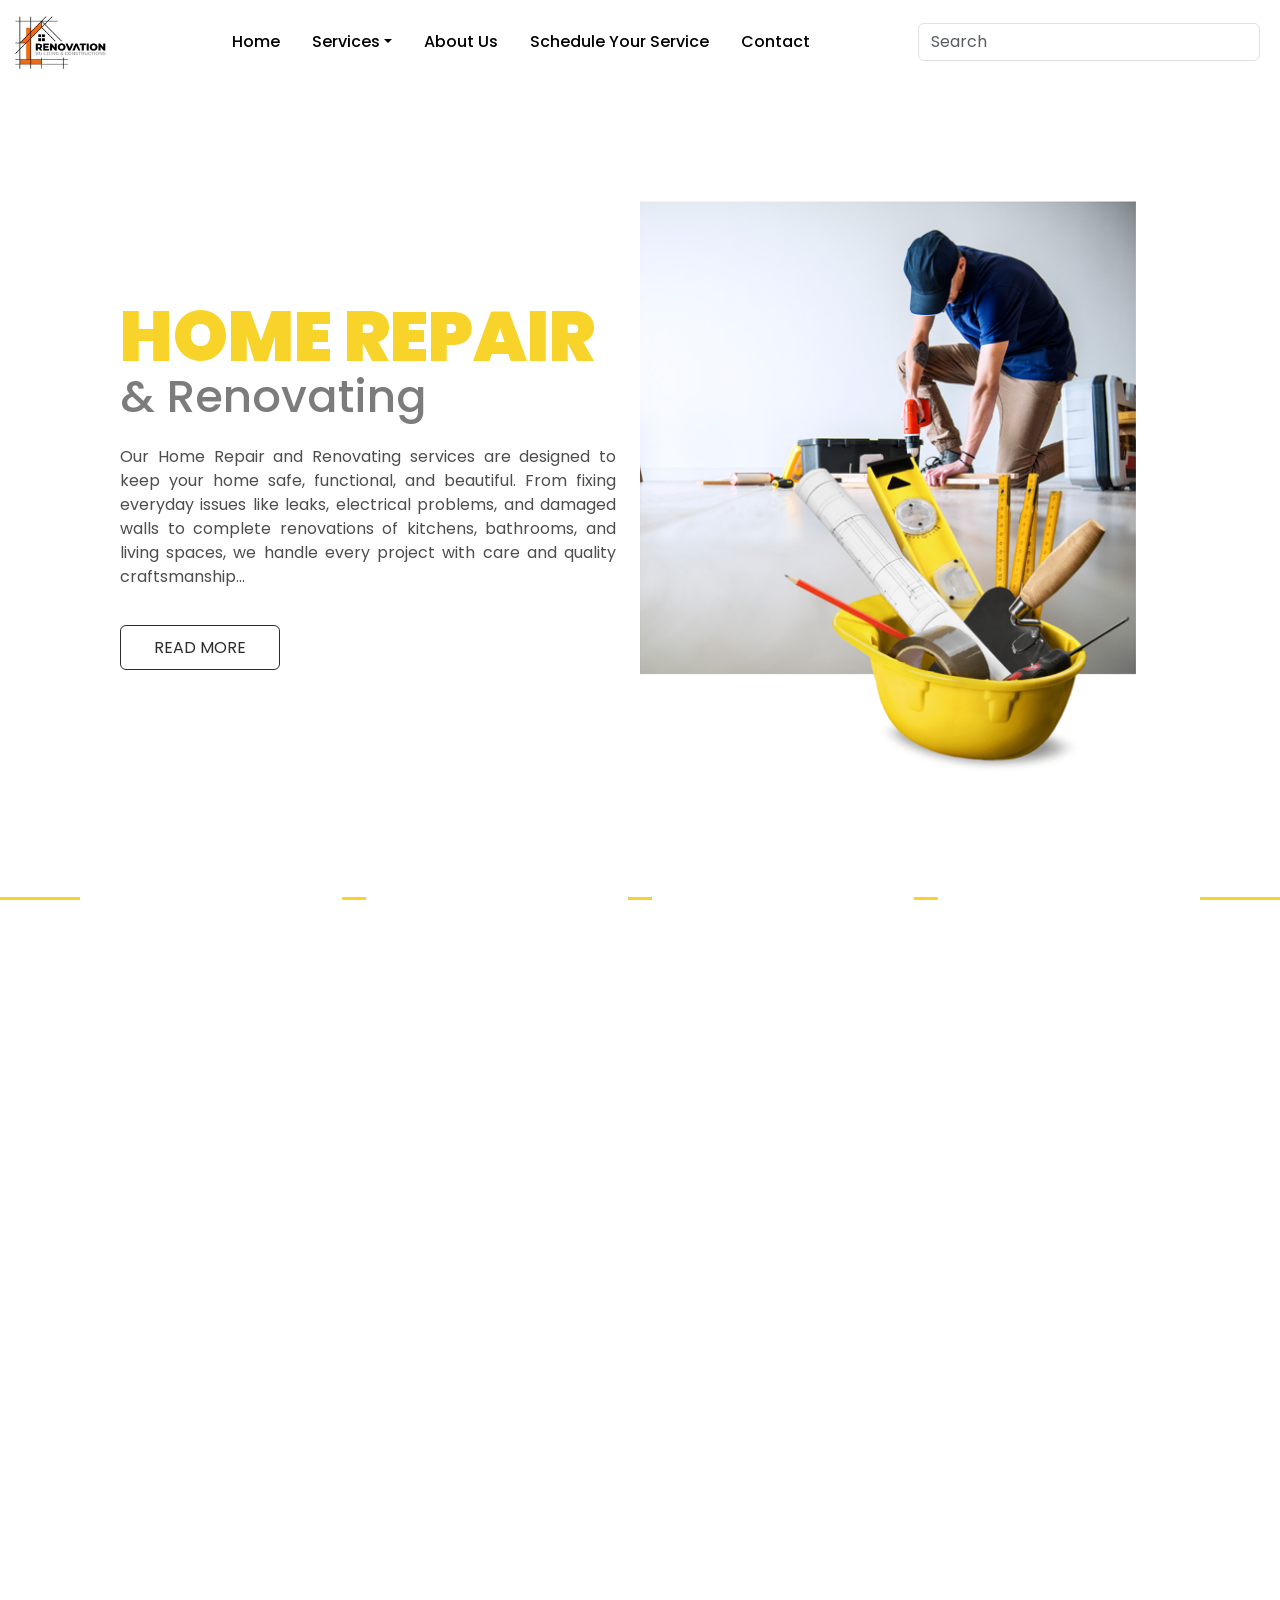
==== index.html @ 0c035ab0 "run" ====
<!DOCTYPE html>
<html lang="en">
<head>
  <meta charset="utf-8" />
  <meta name="viewport" content="width=device-width, initial-scale=1" />
  <title>Task_2 - Responsive</title>

  <!-- Bootstrap (unchanged) -->
  <link href="https://cdn.jsdelivr.net/npm/bootstrap@5.3.8/dist/css/bootstrap.min.css" rel="stylesheet">

  <!-- Fonts -->
  <link href="https://fonts.googleapis.com/css2?family=Poppins:wght@400;500;700&display=swap" rel="stylesheet">

  <!-- Responsive CSS (embedded for convenience) -->
  <style>
    :root{
      --yellow: #f8d42b;
      --dark: #2c2c2c;
      --muted: #6e6e6e;
      --bg-dark: #202020;
      --card-max: 335px;
      --container-pad-lg: 120px;
    }

    /* ---------------- Base Styles (applies to all sizes) ---------------- */
    html,body{height:100%;margin:0;font-family:'Poppins',sans-serif;overflow-x:hidden}
    a{color:inherit;text-decoration:none}
    .logo { height:58px; width:auto; display:block; }
    .nav-txt{ font-weight:500; color:#000 }
    .nav-txt:hover{ color:var(--yellow) }
    .cat_icon{height: 80px; width: 80px;}

    /* Make images fluid by default */
    img, .home_img, .service_img, .about2_img, .cat_icon { max-width:100%; height:auto; display:block; }

    /* Hero */
    .home_container{ background:#fff; padding:120px var(--container-pad-lg) 100px; display:flex; align-items:center; }
    .home_text{ color:var(--yellow); font-weight:900; font-size:70px; line-height:60px; margin:0 }
    .home_span_text{ display:block; font-weight:500; font-size:45px; color:#7c7c7c }
    .home_desc{ color:#4d4d4d; margin-top:18px; text-align:justify; }
    .home_readmore{ margin-top:20px; height:45px; width:160px; background:#fff; color:var(--dark); border:1px solid var(--dark); }

    /* Category cards */
    .cat_container{ background:var(--yellow); padding:0 80px 100px 80px; display:flex; justify-content:center; align-items:center; flex-wrap:wrap; gap:20px }
    .cat_card{ background:#fff; width:var(--card-max); padding:16px; border-radius:0px; box-sizing:border-box; text-align:left; }
    .cat_head{ color:#eac60b; text-align:center; font-weight:bold }
    .cat_txt{ text-align:justify }

    /* About area */
    .about_container{ background:aliceblue; padding:100px }
    .about_head{ font-weight:bold; text-align:center; margin-bottom:20px }
    .about_txt{ text-align:justify; color:#2c2c2c }

    /* Help / hero large side card */
    .help_container { background-image:url('bg_help.png'); background-size:cover; background-position:right; padding:60px 100px; min-height:420px; display:flex; align-items:center; }
    .help_card{ background:var(--yellow); width:350px; height: 450px; padding:40px; color:#000; border-radius:8px; }
    .help_txt_1{font-size: 30px; font-weight: bold;}
    .help_txt_2{font-size: 52px; font-weight: 600;}

    /* Services cards */
    .service_container{ padding:60px 100px; background-image:url('services_bg.png'); background-size:cover; background-position:center; }
    .service_card{ background:#fff; width:var(--card-max); padding:20px; border-radius:8px; box-sizing:border-box; margin-bottom:20px; }

    /* Home repair cards (grid handled by bootstrap) */
    .home_service_container{background-color: #202020;}
    .home_repair_card{ background:transparent; color:aliceblue; padding:20px; width:100%; box-sizing:border-box; }
    .home_repair_service_head{ color:rgb(255, 255, 255); padding-top:100px; text-align:center; font-size:45px; }
    .home_repair_service_subhead{color: aliceblue;}
    .home_repair_card_head{color: #f8d42b;}
    .service_btn, .about_2_btn, .contact_form_btn { display:inline-block; padding:10px 18px; border-radius:4px;margin-bottom: 60px; }

    /* About 2 composition */
    .aboutus_2_container{ background:linear-gradient(to right, #cfcfcf 50%, #ffffff 50%); padding:60px 40px; }
    .about2_bg_card{ background:var(--yellow); width:580px; height:360px; position:relative; margin:240px 0 120px 120px; border-radius:8px; overflow:visible; }
    .about2_img{ position:absolute; transform:translate(100px,-100px); width:550px; height:auto; border-radius:1px; }
    .aboutus_2_txt_container{padding-left: 50px;}

    /* Contact */
    .contact_container{ background:#000; padding:50px 100px 100px 400px; color:#fff; position:relative; }
    .contact_form_card{ background:#fff; width:800px; padding:120px 30px 30px 250px; position:relative; box-sizing:border-box; }
    .contact_card{ background:var(--yellow); width:380px; padding:40px 30px; position:absolute; transform:translate(-180px,-450px); box-shadow:0 0 50px rgba(0,0,0,.4); }

    /* Footer social icons hover */
    .img_box{ width:25px; height:25px; position:relative; display:inline-block; margin:0 6px; }
    .img_box img{ position:absolute; left:0; top:0; transition:opacity .25s ease; width:100%; height:100% }
    .img_box img.hover_img{ opacity:0 }
    .img_box:hover img.hover_img{ opacity:1 }
    .img_box:hover img.main_img{ opacity:0 }

    /* Utilities */
    .d-ms-center{ display:flex; justify-content:center; align-items:center }
    p, .about_txt, .service_card_txt, .home_repair_card_txt, .home_desc { word-break:break-word; hyphens:auto }

    /* ---------------- Breakpoints ---------------- */
    /* Extra Small: phones (max-width:575.98px) */
    @media (max-width:575.98px){
      /* general padding shrink */
      .home_container{ padding:40px 18px }
      .cat_container{ padding:20px 12px }
      .service_container{ padding:30px 12px }
      .about_container{ padding:30px 14px }
      .contact_container{ padding:30px 14px }

      /* navbar */
      .logo{ height:44px }
      .navbar .container-fluid{ padding-left:12px; padding-right:12px }

      /* hero typography */
      .home_text{ font-size:34px; line-height:38px }
      .home_span_text{ font-size:18px }

      /* cards full width */
      .cat_card, .service_card, .home_repair_card, .contact_card, .contact_form_card { width:100%; max-width:100%; margin:12px 0; }
      .about2_bg_card{ margin:24px auto; position:static; width:90% }
      .about2_img{ position:static; transform:none; display:block; margin:0 auto }

      /* help card stack */
      .help_card{ width:100%; padding:24px; height:auto }

      /* contact stack */
      .contact_form_card, .contact_card{ position:static; transform:none; padding:20px; margin:12px auto; width:100% }

      /* smaller footer icons */
      .img_box{ width:34px; height:34px }
      .home_repair_service_head{ padding-top:60px; font-size:28px }
      .aboutus_2_container{ padding:24px 12px }
    }

    /* Small: >=576px and <768px */
    @media (min-width:576px) and (max-width:767.98px){
      .home_container{ padding:50px 24px }
      .logo{ height:48px }
      .home_text{ font-size:40px; line-height:44px }
      .home_span_text{ font-size:20px }

      .cat_card, .service_card { max-width:320px; margin:12px auto }
      .about2_bg_card{ width:80%; margin:40px auto; position:relative }
      .about2_img{ position:relative; transform:translateX(10px) translateY(-20px); max-width:100% }

      .contact_form_card{ max-width:700px; padding:36px; margin:18px auto; }
      .contact_card{ position:static; transform:none; margin:20px auto }
      .home_repair_service_head{ padding-top:80px; font-size:34px; }
    }

    /* Medium: >=768px and <992px */
    @media (min-width:768px) and (max-width:991.98px){
      .home_container{ padding:70px 60px }
      .logo{ height:54px }
      .home_text{ font-size:56px; line-height:60px }
      .home_span_text{ font-size:32px }

      .cat_card, .service_card{ width:var(--card-max); max-width:100%; margin:12px }
      .about2_bg_card{ width:440px; margin:80px 20px; position:relative }
      .about2_img{ position:absolute; transform:translate(80px,-80px); max-width:420px }

      .contact_form_card{ max-width:760px; padding:60px 30px 30px 180px; position:relative }
      .contact_card{ position:static; transform:none; margin-top:30px }

      .home_service_cardd{ display:flex; flex-wrap:wrap; gap:20px; justify-content:center }
    }

    /* Large: >=992px and <1200px */
    @media (min-width:992px) and (max-width:1199.98px){
      .home_container{ padding:90px 100px }
      .logo{ height:58px }
      .home_text{ font-size:66px; line-height:68px }
      .home_span_text{ font-size:40px }

      .cat_container{ padding:0 60px 80px 60px }
      .cat_card, .service_card{ width:var(--card-max); margin:0 12px 30px 0 }

      .about2_bg_card{ width:580px; margin:160px 0 120px 80px; }
      .about2_img{ position:absolute; transform:translate(100px,-100px); }

      .contact_form_card{ width:800px; padding:120px 30px 0 250px }
      .contact_card{ position:absolute; transform:translate(-180px,-450px) }

      .home_service_cardd{ margin:30px 60px 0 60px; gap:24px }
    }

    /* Extra Large: >=1200px */
    @media (min-width:1200px){
      .home_container{ padding:120px 120px }
      .home_text{ font-size:70px; line-height:60px }
      .home_span_text{ font-size:45px }

      .cat_card, .service_card { width:var(--card-max) }
      .about2_bg_card{ width:580px; margin:240px 0 120px 120px }
      .about2_img{ position:absolute; transform:translate(100px,-100px) }

      .contact_form_card{ width:800px; padding:120px 30px 0 250px }
      .contact_card{ position:absolute; transform:translate(-180px,-450px) }
    }

    /* Dropdown menu scroll for small screens */
    .dropdown-menu{ max-height:60vh; overflow-y:auto }
    a.nav-link{ white-space:nowrap }

  </style>
</head>
<body>

  <!-- NAV -->
  <nav class="navbar navbar-expand-lg bg-white fixed-top">
    <div class="container-fluid">
      <a class="navbar-brand" href="#"><img src="logo.png" class="logo" alt="logo"></a>
      <button class="navbar-toggler" type="button" data-bs-toggle="collapse"
        data-bs-target="#navbarSupportedContent" aria-controls="navbarSupportedContent"
        aria-expanded="false" aria-label="Toggle navigation">
        <span class="navbar-toggler-icon"></span>
      </button>

      <div class="collapse navbar-collapse" id="navbarSupportedContent">
        <ul class="navbar-nav me-auto mx-auto mb-2 mb-lg-0 gap-3">
          <li class="nav-item"><a class="nav-link nav-txt" href="#home_section">Home</a></li>

          <li class="nav-item dropdown">
            <a class="nav-link dropdown-toggle nav-txt" href="#services_section" role="button" data-bs-toggle="dropdown" aria-expanded="false">Services</a>
            <ul class="dropdown-menu nav-txt">
              <li><a class="dropdown-item nav-txt" href="#">Home Cleaning</a></li>
              <li><a class="dropdown-item nav-txt" href="#">Interior Painting</a></li>
              <li><a class="dropdown-item nav-txt" href="#">Light Fixtures</a></li>
              <li><a class="dropdown-item nav-txt" href="#">Smart Home</a></li>
              <li><a class="dropdown-item nav-txt" href="#">Plumbing</a></li>
              <li><a class="dropdown-item nav-txt" href="#">Flooring</a></li>
              <li><a class="dropdown-item nav-txt" href="#">Renovation</a></li>
              <li><a class="dropdown-item nav-txt" href="#">Painting</a></li>
            </ul>
          </li>

          <li class="nav-item"><a class="nav-link nav-txt" href="#aboutus_section">About Us</a></li>
          <li class="nav-item"><a class="nav-link nav-txt" href="#aboutus_2_Section">Schedule Your Service</a></li>
          <li class="nav-item"><a class="nav-link nav-txt" href="#footer">Contact</a></li>
        </ul>

        <form class="d-flex" role="search">
          <input class="form-control me-2" type="search" placeholder="Search" aria-label="Search"/>
        </form>
      </div>
    </div>
  </nav>

  <!-- HERO -->
  <section id="home_section" style="margin-top:80px">
    <div class="container-fluid home_container">
      <div class="row w-100 align-items-center">
        <div class="col-12 col-md-6">
          <div class="home_txt_container">
            <p class="home_text">HOME REPAIR<br><span class="home_span_text">& Renovating</span></p>
            <p class="home_desc">Our Home Repair and Renovating services are designed to keep your home safe, functional, and beautiful. From fixing everyday issues like leaks, electrical problems, and damaged walls to complete renovations of kitchens, bathrooms, and living spaces, we handle every project with care and quality craftsmanship...</p>
            <button class="home_readmore btn">READ MORE</button>
          </div>
        </div>
        <div class="col-12 col-md-6 text-center text-lg-end">
          <img src="home_img.png" class="img-fluid home_img" alt="Home repair">
        </div>
      </div>
    </div>
  </section>

  <!-- CATEGORIES -->
  <section class="cat_section">
    <div class="container-fluid cat_container">
      <div class="row g-4 justify-content-center">
        <div class="col-12 col-sm-6 col-lg-3 d-flex justify-content-center">
          <div class="cat_card text-center">
            <img src="cat_icon_1.png" class="cat_icon mx-auto" alt="">
            <h5 class="cat_head mt-3">HOME CLEANING</h5>
            <p class="cat_txt">Our Home Cleaning service ensures your living space stays spotless, fresh, and hygienic.</p>
          </div>
        </div>

        <div class="col-12 col-sm-6 col-lg-3 d-flex justify-content-center">
          <div class="cat_card text-center">
            <img src="cat_icon_2.png" class="cat_icon mx-auto" alt="">
            <h5 class="cat_head mt-3">INTERIOR PAINTING</h5>
            <p class="cat_txt">We provide high-quality interior painting services that refresh and brighten your home with smooth finishes and long-lasting colors.</p>
          </div>
        </div>

        <div class="col-12 col-sm-6 col-lg-3 d-flex justify-content-center">
          <div class="cat_card text-center">
            <img src="cat_icon_3.png" class="cat_icon mx-auto" alt="">
            <h5 class="cat_head mt-3">LIGHT FIXTURES</h5>
            <p class="cat_txt">Installation, repair, and replacement of all types of light fixtures to brighten your home safely and efficiently.</p>
          </div>
        </div>

        <div class="col-12 col-sm-6 col-lg-3 d-flex justify-content-center">
          <div class="cat_card text-center">
            <img src="cat_icon_4.png" class="cat_icon mx-auto" alt="">
            <h5 class="cat_head mt-3">SMART HOME</h5>
            <p class="cat_txt">We transform your home into a modern smart space using the latest automation technology.</p>
          </div>
        </div>
      </div>
    </div>
  </section>

  <!-- ABOUT -->
  <section id="aboutus_section">
    <div class="container-fluid">
      <div class="row">
        <div class="col-12">
          <h1 class="about_head">About Us</h1>
          <p class="about_txt">Our Home Repair and Renovating services are designed to maintain, improve, and transform your living spaces. We handle all types of repairs including plumbing leaks, electrical issues, wall damages, door and window repairs, flooring fixes, and more. For renovation projects, we upgrade kitchens, bathrooms, living rooms, and bedrooms with modern designs, quality materials, and skilled craftsmanship.</p>
          <button class="about_btn btn" style="background:var(--yellow); color:#000">LEARN MORE</button>
        </div>
      </div>
    </div>
  </section>

  <!-- HELP -->
  <section id="help_section">
    <div class="container-fluid help_container">
      <div class="row w-100">
        <div class="col-12 col-md-6">
          <div class="help_card">
            <p class="help_txt_1">repair services</p>
            <p class="help_txt_2">HOW CAN<br>WE HELP<br>YOU?</p>
          </div>
        </div>
      </div>
    </div>
  </section>

  <!-- SERVICES -->
  <section id="services_section">
    <div class="container-fluid service_container">
      <div class="row">
        <div class="col-12 col-lg-6">
          <h1 class="service_head">Popular Services</h1>
          <p class="service_txt">As a customer-focused solution provider, we're dedicated to redefining the home improvement service experience for homeowners and commercial property owners.</p>
        </div>
      </div>

      <div class="row g-4">
        <div class="col-12 col-sm-6 col-lg-4 d-flex justify-content-center">
          <div class="service_card text-center">
            <img src="service_img1.png" class="service_img mx-auto" alt="">
            <h4 class="service_card_head mt-3">DOOR PAINTING</h4>
            <p class="service_card_txt">We provide professional door painting services to give your doors a clean, fresh, and long-lasting finish.</p>
          </div>
        </div>

        <div class="col-12 col-sm-6 col-lg-4 d-flex justify-content-center">
          <div class="service_card text-center">
            <img src="service_img2.png" class="service_img mx-auto" alt="">
            <h4 class="service_card_head mt-3">GARBAGE DISPOSAL</h4>
            <p class="service_card_txt">Fast and reliable garbage disposal services to keep your home clean and clutter-free.</p>
          </div>
        </div>

        <div class="col-12 col-sm-6 col-lg-4 d-flex justify-content-center">
          <div class="service_card text-center">
            <img src="service_img3.png" class="service_img mx-auto" alt="">
            <h4 class="service_card_head mt-3">PLUMBING SERVICE</h4>
            <p class="service_card_txt">Professional plumbing services including leak repairs, pipe fixing, installation and maintenance.</p>
          </div>
        </div>
      </div>
    </div>
  </section>

  <!-- HOME REPAIR GRID -->
  <section id="repair_services_section">
    <div class="container-fluid home_service_container">
      <div class="text-center mb-4">
        <h1 class="home_repair_service_head">Home Repair Services</h1>
        <p class="home_repair_service_subhead">We provide reliable and affordable home repair services to fix everyday problems and keep your home safe, functional, and well-maintained.</p>
      </div>

      <div class="row g-4 home_service_cardd justify-content-center">
        <div class="col-12 col-sm-6 col-md-6 col-lg-4 d-flex">
          <div class="home_repair_card">
            <h3 class="home_repair_card_head">PAINTING</h3>
            <p class="home_repair_card_txt">High-quality interior painting services that refresh and brighten your home.</p>
          </div>
        </div>

        <div class="col-12 col-sm-6 col-md-6 col-lg-4 d-flex">
          <div class="home_repair_card">
            <h3 class="home_repair_card_head">PLUMBING</h3>
            <p class="home_repair_card_txt">Professional plumbing services including leak repairs and pipe fixing.</p>
          </div>
        </div>

        <div class="col-12 col-sm-6 col-md-6 col-lg-4 d-flex">
          <div class="home_repair_card">
            <h3 class="home_repair_card_head">REMODELING</h3>
            <p class="home_repair_card_txt">Complete home remodeling solutions with modern design and expert craftsmanship.</p>
          </div>
        </div>

        <!-- second row -->
        <div class="col-12 col-sm-6 col-md-6 col-lg-4 d-flex">
          <div class="home_repair_card">
            <h3 class="home_repair_card_head">FLOORING</h3>
            <p class="home_repair_card_txt">High-quality flooring installation for durability and beauty.</p>
          </div>
        </div>

        <div class="col-12 col-sm-6 col-md-6 col-lg-4 d-flex">
          <div class="home_repair_card">
            <h3 class="home_repair_card_head">HOME CLEANING</h3>
            <p class="home_repair_card_txt">Comprehensive cleaning to keep living spaces spotless and hygienic.</p>
          </div>
        </div>

        <div class="col-12 col-sm-6 col-md-6 col-lg-4 d-flex">
          <div class="home_repair_card">
            <h3 class="home_repair_card_head">SMART HOME</h3>
            <p class="home_repair_card_txt">Upgrade your home with the latest automation and smart devices.</p>
          </div>
        </div>
      </div>

      <div class="text-center mt-4">
        <button class="service_btn btn btn-outline-warning">LEARN MORE</button>
      </div>
    </div>
  </section>

  <!-- ABOUT 2 (image + text) -->
  <section id="aboutus_2_Section">
    <div class="container-fluid aboutus_2_container">
      <div class="row align-items-center">
        <div class="col-12 col-lg-7">
          <div class="about2_bg_card">
            <img src="aboutUs_2_girl.png" alt="About us" class="about2_img img-fluid rounded">
          </div>
        </div>

        <div class="col-12 col-lg-5 p-4 aboutus_2_txt_container">
          <h2 class="aboutus_2_head">About Us</h2>
          <p class="aboutus_2_txt">Our Home Repair and Renovating services are designed to maintain, improve, and transform your living spaces. We handle all types of repairs including plumbing leaks, electrical issues, wall damages, door and window repairs, flooring fixes, and more.</p>
          <button class="about_2_btn btn btn-warning">READ MORE</button>
        </div>
      </div>
    </div>
  </section>

  <!-- CONTACT -->
  <section id="contact_section">
    <div class="container-fluid contact_container">
      <div class="row">
        <div class="col-12 col-lg-6">
          <div class="contact_form_card">
            <form>
              <div class="mb-4">
                <input type="text" name="name" class="form-control" placeholder="Enter your Name">
              </div>

              <div class="mb-4">
                <input type="email" name="email" class="form-control" placeholder="Enter a valid email address">
              </div>

              <div class="mb-4">
                <textarea name="message" rows="3" class="form-control" placeholder="Your message"></textarea>
              </div>

              <div>
                <button type="submit" class="contact_form_btn btn btn-light">SUBMIT</button>
              </div>
            </form>
          </div>

          <div class="contact_card mt-4">
            <h5 class="contact_card_head">CALL US</h5>
            <p class="contact_card_txt">+91 9143 143 143, +91 9876 543 210</p>

            <h5 class="contact_card_head mt-3">LOCATION</h5>
            <p class="contact_card_txt">100 Feet Road, Hitech City, Hyderabad</p>

            <h5 class="contact_card_head mt-3">BUSINESS HOURS</h5>
            <p class="contact_card_txt">Mon - Fri : 10:00 AM to 8:00 PM<br>Sat-Sun : Closed</p>
          </div>
        </div>
      </div>
    </div>
  </section>

  <!-- FOOTER -->
  <footer id="footer" class="pt-4">
    <div class="container-fluid footer_container text-center" style="background:#2c2c2c; padding:30px">
      <p class="footer_txt" style="color:#eac60b; margin:0">Copyright 2025 Renovation. All Rights Reserved</p>
      <h6 class="footer_head" style="color:#eac60b; margin-top:12px">Our Social Media</h6>

      <div class="footer_icons my-3 d-flex justify-content-center">
        <div class="img_box"><img src="fb_1.png" class="main_img"><img src="fb_2.png" class="hover_img"></div>
        <div class="img_box"><img src="insta1.png" class="main_img"><img src="insta2.png" class="hover_img"></div>
        <div class="img_box"><img src="yt_1.png" class="main_img"><img src="yt_2.png" class="hover_img"></div>
        <div class="img_box"><img src="whatsapp_1.png" class="main_img"><img src="whatsapp_2.png" class="hover_img"></div>
      </div>
    </div>
  </footer>

  <!-- Bootstrap JS (unchanged) -->
  <script src="https://cdn.jsdelivr.net/npm/bootstrap@5.3.8/dist/js/bootstrap.bundle.min.js"></script>
</body>
</html>
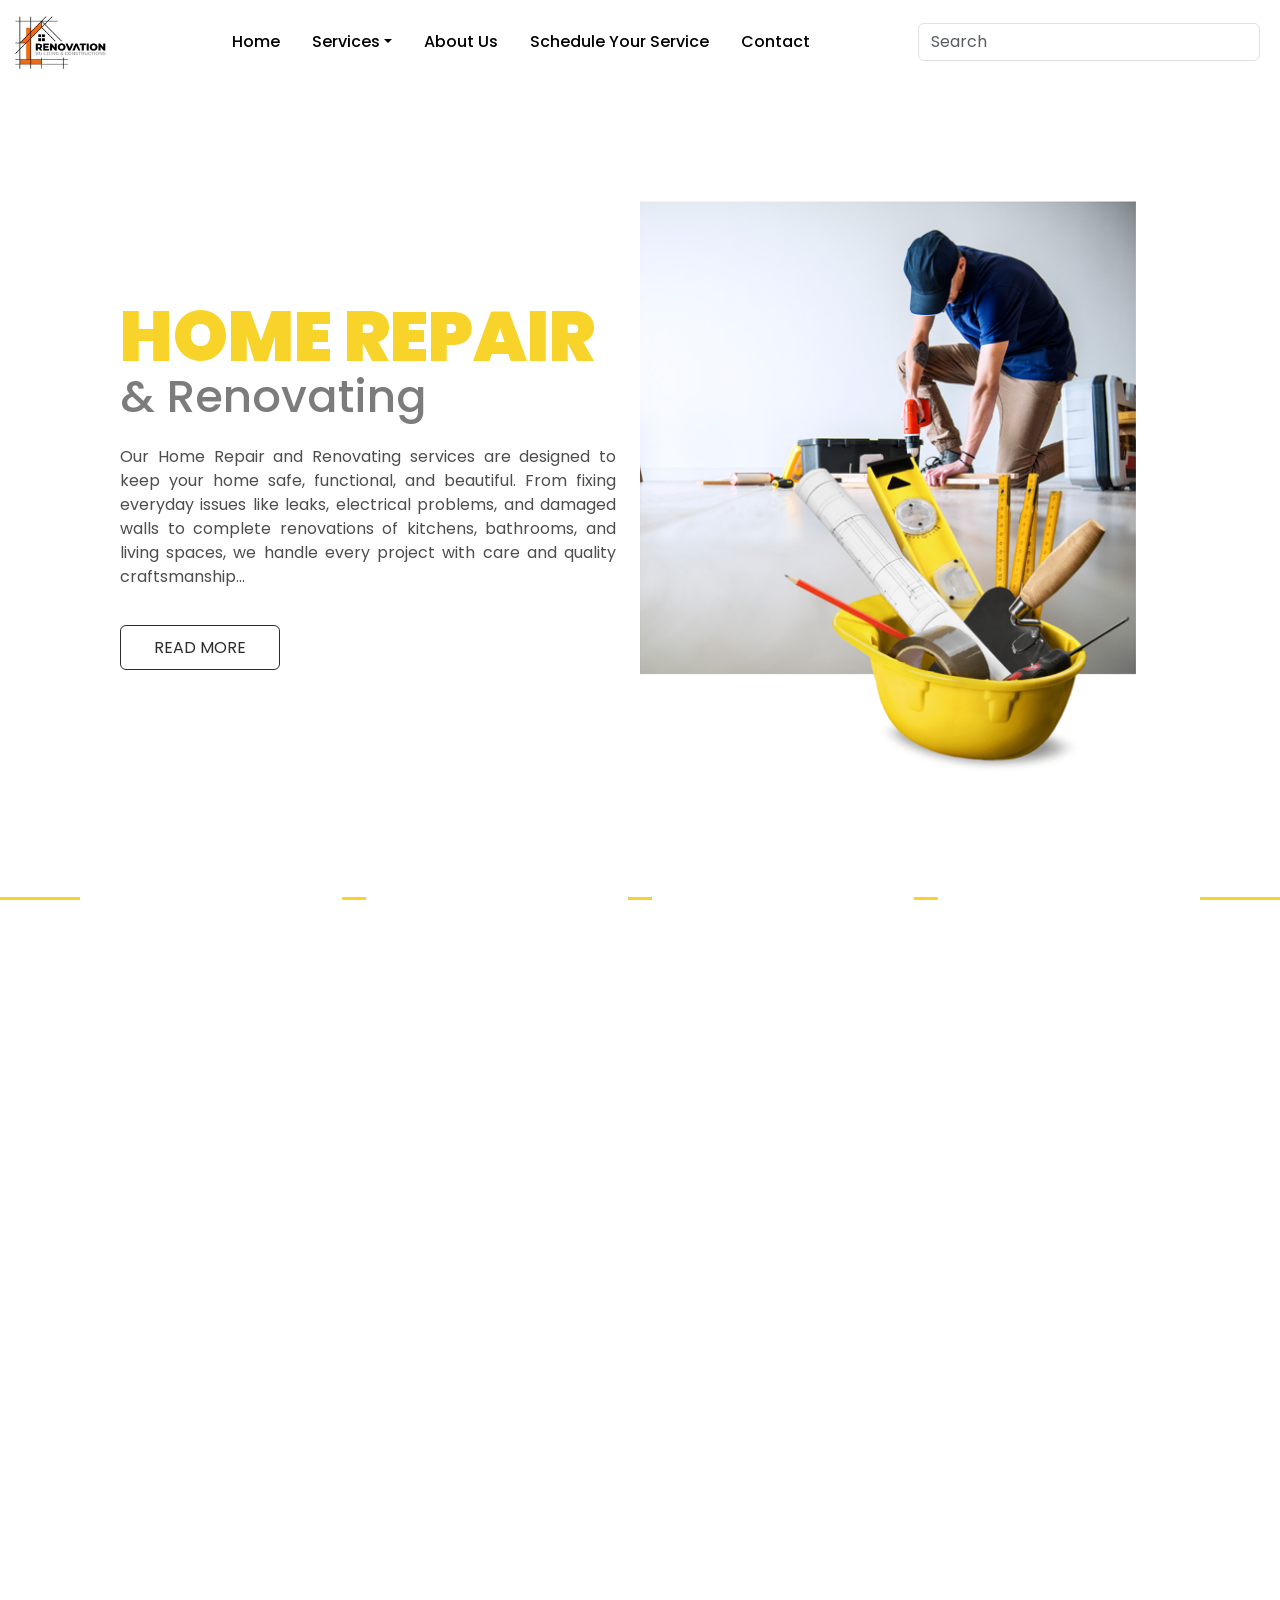
==== commit 2589027c: "change UI and some bugs fixes" ====
--- a/index.html
+++ b/index.html
@@ -1,19 +1,16 @@
 <!DOCTYPE html>
 <html lang="en">
+
 <head>
   <meta charset="utf-8" />
   <meta name="viewport" content="width=device-width, initial-scale=1" />
-  <title>Task_2 - Responsive</title>
-
-  <!-- Bootstrap (unchanged) -->
+  <title>Renovate your Home</title>
   <link href="https://cdn.jsdelivr.net/npm/bootstrap@5.3.8/dist/css/bootstrap.min.css" rel="stylesheet">
 
-  <!-- Fonts -->
   <link href="https://fonts.googleapis.com/css2?family=Poppins:wght@400;500;700&display=swap" rel="stylesheet">
 
-  <!-- Responsive CSS (embedded for convenience) -->
   <style>
-    :root{
+    :root {
       --yellow: #f8d42b;
       --dark: #2c2c2c;
       --muted: #6e6e6e;
@@ -22,191 +19,713 @@
       --container-pad-lg: 120px;
     }
 
-    /* ---------------- Base Styles (applies to all sizes) ---------------- */
-    html,body{height:100%;margin:0;font-family:'Poppins',sans-serif;overflow-x:hidden}
-    a{color:inherit;text-decoration:none}
-    .logo { height:58px; width:auto; display:block; }
-    .nav-txt{ font-weight:500; color:#000 }
-    .nav-txt:hover{ color:var(--yellow) }
-    .cat_icon{height: 80px; width: 80px;}
+    html,
+    body {
+      height: 100%;
+      margin: 0;
+      font-family: 'Poppins', sans-serif;
+      overflow-x: hidden
+    }
+
+    a {
+      color: inherit;
+      text-decoration: none
+    }
+
+    .logo {
+      height: 58px;
+      width: auto;
+      display: block;
+    }
+
+    .nav-txt {
+      font-weight: 500;
+      color: #000
+    }
+
+    .nav-txt:hover {
+      color: var(--yellow)
+    }
+
+    .cat_icon {
+      height: 80px;
+      width: 80px;
+    }
+
+    .dropdown-item:hover {
+      background-color: #f8d42b;
+      color: #000;
+    }
 
     /* Make images fluid by default */
-    img, .home_img, .service_img, .about2_img, .cat_icon { max-width:100%; height:auto; display:block; }
+    img,
+    .home_img,
+    .service_img,
+    .about2_img,
+    .cat_icon {
+      max-width: 100%;
+      height: auto;
+      display: block;
+    }
 
     /* Hero */
-    .home_container{ background:#fff; padding:120px var(--container-pad-lg) 100px; display:flex; align-items:center; }
-    .home_text{ color:var(--yellow); font-weight:900; font-size:70px; line-height:60px; margin:0 }
-    .home_span_text{ display:block; font-weight:500; font-size:45px; color:#7c7c7c }
-    .home_desc{ color:#4d4d4d; margin-top:18px; text-align:justify; }
-    .home_readmore{ margin-top:20px; height:45px; width:160px; background:#fff; color:var(--dark); border:1px solid var(--dark); }
+    .home_container {
+      background: #fff;
+      padding: 120px var(--container-pad-lg) 100px;
+      display: flex;
+      align-items: center;
+    }
+
+    .home_text {
+      color: var(--yellow);
+      font-weight: 900;
+      font-size: 70px;
+      line-height: 60px;
+      margin: 0
+    }
+
+    .home_span_text {
+      display: block;
+      font-weight: 500;
+      font-size: 45px;
+      color: #7c7c7c
+    }
+
+    .home_desc {
+      color: #4d4d4d;
+      margin-top: 18px;
+      text-align: justify;
+    }
+
+    .home_readmore {
+      margin-top: 20px;
+      height: 45px;
+      width: 160px;
+      background: #fff;
+      color: var(--dark);
+      border: 1px solid var(--dark);
+    }
 
     /* Category cards */
-    .cat_container{ background:var(--yellow); padding:0 80px 100px 80px; display:flex; justify-content:center; align-items:center; flex-wrap:wrap; gap:20px }
-    .cat_card{ background:#fff; width:var(--card-max); padding:16px; border-radius:0px; box-sizing:border-box; text-align:left; }
-    .cat_head{ color:#eac60b; text-align:center; font-weight:bold }
-    .cat_txt{ text-align:justify }
-
-    /* About area */
-    .about_container{ background:aliceblue; padding:100px }
-    .about_head{ font-weight:bold; text-align:center; margin-bottom:20px }
-    .about_txt{ text-align:justify; color:#2c2c2c }
+    .cat_container {
+      background: var(--yellow);
+      padding: 0 80px 100px 80px;
+      display: flex;
+      justify-content: center;
+      align-items: center;
+      flex-wrap: wrap;
+      gap: 20px
+    }
+
+    .cat_card {
+      background: #fff;
+      width: var(--card-max);
+      padding: 16px;
+      border-radius: 0px;
+      box-sizing: border-box;
+      text-align: left;
+    }
+
+    .cat_head {
+      color: #eac60b;
+      text-align: center;
+      font-weight: bold
+    }
+
+    .cat_txt {
+      text-align: justify
+    }
+
+    /* About Container */
+    .about_container {
+      background: aliceblue;
+      padding: 100px
+    }
+
+    .about_head {
+      font-weight: bold;
+      text-align: center;
+      margin-bottom: 20px
+    }
+
+    .about_txt {
+      text-align: justify;
+      color: #2c2c2c
+    }
+
+    .about_btn {
+      background: var(--yellow);
+      color: #000;
+      display: block;
+      margin: 0 auto;
+      margin-top: 50px;
+    }
 
     /* Help / hero large side card */
-    .help_container { background-image:url('bg_help.png'); background-size:cover; background-position:right; padding:60px 100px; min-height:420px; display:flex; align-items:center; }
-    .help_card{ background:var(--yellow); width:350px; height: 450px; padding:40px; color:#000; border-radius:8px; }
-    .help_txt_1{font-size: 30px; font-weight: bold;}
-    .help_txt_2{font-size: 52px; font-weight: 600;}
+    .help_container {
+      background-image: url('bg_help.png');
+      background-size: cover;
+      background-position: right;
+      padding: 60px 100px;
+      min-height: 420px;
+      display: flex;
+      align-items: center;
+    }
+
+    .help_card {
+      background: var(--yellow);
+      width: 350px;
+      height: 450px;
+      padding: 40px;
+      color: #000;
+      border-radius: 8px;
+    }
+
+    .help_txt_1 {
+      font-size: 30px;
+      font-weight: bold;
+    }
+
+    .help_txt_2 {
+      font-size: 52px;
+      font-weight: 600;
+    }
 
     /* Services cards */
-    .service_container{ padding:60px 100px; background-image:url('services_bg.png'); background-size:cover; background-position:center; }
-    .service_card{ background:#fff; width:var(--card-max); padding:20px; border-radius:8px; box-sizing:border-box; margin-bottom:20px; }
+    .service_container {
+      padding: 60px 100px;
+      background-image: url('services_bg.png');
+      background-size: cover;
+      background-position: center;
+    }
+
+    .service_card {
+      background: #fff;
+      width: var(--card-max);
+      padding: 20px;
+      border-radius: 8px;
+      box-sizing: border-box;
+      margin-bottom: 20px;
+    }
 
     /* Home repair cards (grid handled by bootstrap) */
-    .home_service_container{background-color: #202020;}
-    .home_repair_card{ background:transparent; color:aliceblue; padding:20px; width:100%; box-sizing:border-box; }
-    .home_repair_service_head{ color:rgb(255, 255, 255); padding-top:100px; text-align:center; font-size:45px; }
-    .home_repair_service_subhead{color: aliceblue;}
-    .home_repair_card_head{color: #f8d42b;}
-    .service_btn, .about_2_btn, .contact_form_btn { display:inline-block; padding:10px 18px; border-radius:4px;margin-bottom: 60px; }
+    .home_service_container {
+      background-color: #202020;
+    }
+
+    .home_repair_card {
+      background: transparent;
+      color: aliceblue;
+      padding: 20px;
+      width: 100%;
+      box-sizing: border-box;
+    }
+
+    .home_repair_service_head {
+      color: rgb(255, 255, 255);
+      padding-top: 100px;
+      text-align: center;
+      font-size: 45px;
+    }
+
+    .home_repair_service_subhead {
+      color: aliceblue;
+    }
+
+    .home_repair_card_head {
+      color: #f8d42b;
+    }
+
+    .service_btn,
+    .about_2_btn,
+    .contact_form_btn {
+      display: inline-block;
+      padding: 10px 18px;
+      border-radius: 4px;
+      margin-bottom: 60px;
+    }
 
     /* About 2 composition */
-    .aboutus_2_container{ background:linear-gradient(to right, #cfcfcf 50%, #ffffff 50%); padding:60px 40px; }
-    .about2_bg_card{ background:var(--yellow); width:580px; height:360px; position:relative; margin:240px 0 120px 120px; border-radius:8px; overflow:visible; }
-    .about2_img{ position:absolute; transform:translate(100px,-100px); width:550px; height:auto; border-radius:1px; }
-    .aboutus_2_txt_container{padding-left: 50px;}
+    .aboutus_2_container {
+      background: linear-gradient(to right, #cfcfcf 50%, #ffffff 50%);
+      padding: 20px 20px;
+    }
+
+    .about2_bg_card {
+      background: var(--yellow);
+      width: 540px;
+      height: 340px;
+      position: relative;
+      margin: 240px 0 120px 120px;
+      border-radius: 8px;
+      overflow: visible;
+    }
+
+    .about2_img {
+      position: absolute;
+      transform: translate(100px, -100px);
+      width: 520px;
+      height: auto;
+      border-radius: 1px;
+    }
+
+    .aboutus_2_txt_container {}
 
     /* Contact */
-    .contact_container{ background:#000; padding:50px 100px 100px 400px; color:#fff; position:relative; }
-    .contact_form_card{ background:#fff; width:800px; padding:120px 30px 30px 250px; position:relative; box-sizing:border-box; }
-    .contact_card{ background:var(--yellow); width:380px; padding:40px 30px; position:absolute; transform:translate(-180px,-450px); box-shadow:0 0 50px rgba(0,0,0,.4); }
+    .contact_container {
+      background: #000;
+      padding: 50px 100px 100px 400px;
+      color: #fff;
+      position: relative;
+    }
+
+    .contact_form_card {
+      background: #fff;
+      width: 800px;
+      padding: 120px 30px 30px 250px;
+      position: relative;
+      box-sizing: border-box;
+    }
+
+    .contact_form_btn {
+      background-color: white;
+      border-color: #000;
+      border-radius: 0px;
+      border-style: solid;
+      border-width: 2px;
+    }
+    .contact_form_btn:hover{
+      background-color: white;
+      border-color: #ffc400;
+      border-radius: 0px;
+      border-style: solid;
+      border-width: 2px;
+      color: #000;
+    }
+
+    input[type="text"],
+    textarea {
+      border: none;
+      border-radius: 0px;
+      width: 100%;
+      border-bottom: 2px solid black;
+      outline: none;
+
+    }
+    input[type="email"],
+    textarea {
+      border: none;
+      border-radius: 0px;
+      width: 100%;
+      border-bottom: 2px solid black;
+      outline: none;
+
+    }
+    input,
+    textarea {
+      border: none;
+      border-radius: 0px;
+      width: 100%;
+      border-bottom: 2px solid black;
+      outline: none;
+
+    }
+
+    .contact_card {
+      background: var(--yellow);
+      width: 380px;
+      padding: 40px 30px;
+      position: absolute;
+      transform: translate(-180px, -450px);
+      box-shadow: 0 0 50px rgba(0, 0, 0, .4);
+    }
+
+    .contact_card_head {
+      color: #000;
+      font-weight: bold;
+    }
+
+    .contact_card_txt {
+      color: #000;
+    }
 
     /* Footer social icons hover */
-    .img_box{ width:25px; height:25px; position:relative; display:inline-block; margin:0 6px; }
-    .img_box img{ position:absolute; left:0; top:0; transition:opacity .25s ease; width:100%; height:100% }
-    .img_box img.hover_img{ opacity:0 }
-    .img_box:hover img.hover_img{ opacity:1 }
-    .img_box:hover img.main_img{ opacity:0 }
+    .img_box {
+      width: 25px;
+      height: 25px;
+      position: relative;
+      display: inline-block;
+      margin: 0 6px;
+    }
+
+    .img_box img {
+      position: absolute;
+      left: 0;
+      top: 0;
+      transition: opacity .25s ease;
+      width: 100%;
+      height: 100%
+    }
+
+    .img_box img.hover_img {
+      opacity: 0
+    }
+
+    .img_box:hover img.hover_img {
+      opacity: 1
+    }
+
+    .img_box:hover img.main_img {
+      opacity: 0
+    }
 
     /* Utilities */
-    .d-ms-center{ display:flex; justify-content:center; align-items:center }
-    p, .about_txt, .service_card_txt, .home_repair_card_txt, .home_desc { word-break:break-word; hyphens:auto }
+    .d-ms-center {
+      display: flex;
+      justify-content: center;
+      align-items: center
+    }
+
+    p,
+    .about_txt,
+    .service_card_txt,
+    .home_repair_card_txt,
+    .home_desc {
+      word-break: break-word;
+      hyphens: auto
+    }
 
     /* ---------------- Breakpoints ---------------- */
     /* Extra Small: phones (max-width:575.98px) */
-    @media (max-width:575.98px){
+    @media (max-width:575.98px) {
+
       /* general padding shrink */
-      .home_container{ padding:40px 18px }
-      .cat_container{ padding:20px 12px }
-      .service_container{ padding:30px 12px }
-      .about_container{ padding:30px 14px }
-      .contact_container{ padding:30px 14px }
+      .home_container {
+        padding: 40px 18px
+      }
+
+      .cat_container {
+        padding: 20px 12px
+      }
+
+      .service_container {
+        padding: 30px 12px
+      }
+
+      .about_container {
+        padding: 30px 14px
+      }
+
+      .contact_container {
+        padding: 30px 14px
+      }
 
       /* navbar */
-      .logo{ height:44px }
-      .navbar .container-fluid{ padding-left:12px; padding-right:12px }
+      .logo {
+        height: 44px
+      }
+
+      .navbar .container-fluid {
+        padding-left: 12px;
+        padding-right: 12px
+      }
 
       /* hero typography */
-      .home_text{ font-size:34px; line-height:38px }
-      .home_span_text{ font-size:18px }
+      .home_text {
+        font-size: 34px;
+        line-height: 38px
+      }
+
+      .home_span_text {
+        font-size: 18px
+      }
 
       /* cards full width */
-      .cat_card, .service_card, .home_repair_card, .contact_card, .contact_form_card { width:100%; max-width:100%; margin:12px 0; }
-      .about2_bg_card{ margin:24px auto; position:static; width:90% }
-      .about2_img{ position:static; transform:none; display:block; margin:0 auto }
+      .cat_card,
+      .service_card,
+      .home_repair_card,
+      .contact_card,
+      .contact_form_card {
+        width: 100%;
+        max-width: 100%;
+        margin: 12px 0;
+      }
+
+      .about2_bg_card {
+        margin: 24px auto;
+        position: static;
+        width: 90%
+      }
+
+      .about2_img {
+        position: static;
+        transform: none;
+        display: block;
+        margin: 0 auto
+      }
 
       /* help card stack */
-      .help_card{ width:100%; padding:24px; height:auto }
+      .help_card {
+        width: 100%;
+        padding: 24px;
+        height: auto
+      }
 
       /* contact stack */
-      .contact_form_card, .contact_card{ position:static; transform:none; padding:20px; margin:12px auto; width:100% }
+      .contact_form_card,
+      .contact_card {
+        position: static;
+        transform: none;
+        padding: 20px;
+        margin: 12px auto;
+        width: 100%
+      }
 
       /* smaller footer icons */
-      .img_box{ width:34px; height:34px }
-      .home_repair_service_head{ padding-top:60px; font-size:28px }
-      .aboutus_2_container{ padding:24px 12px }
+      .img_box {
+        width: 34px;
+        height: 34px
+      }
+
+      .home_repair_service_head {
+        padding-top: 60px;
+        font-size: 28px
+      }
+
+      .aboutus_2_container {
+        padding: 24px 12px
+      }
     }
 
     /* Small: >=576px and <768px */
-    @media (min-width:576px) and (max-width:767.98px){
-      .home_container{ padding:50px 24px }
-      .logo{ height:48px }
-      .home_text{ font-size:40px; line-height:44px }
-      .home_span_text{ font-size:20px }
-
-      .cat_card, .service_card { max-width:320px; margin:12px auto }
-      .about2_bg_card{ width:80%; margin:40px auto; position:relative }
-      .about2_img{ position:relative; transform:translateX(10px) translateY(-20px); max-width:100% }
-
-      .contact_form_card{ max-width:700px; padding:36px; margin:18px auto; }
-      .contact_card{ position:static; transform:none; margin:20px auto }
-      .home_repair_service_head{ padding-top:80px; font-size:34px; }
+    @media (min-width:576px) and (max-width:767.98px) {
+      .home_container {
+        padding: 50px 24px
+      }
+
+      .logo {
+        height: 48px
+      }
+
+      .home_text {
+        font-size: 40px;
+        line-height: 44px
+      }
+
+      .home_span_text {
+        font-size: 20px
+      }
+
+      .cat_card,
+      .service_card {
+        max-width: 320px;
+        margin: 12px auto
+      }
+
+      .about2_bg_card {
+        width: 80%;
+        margin: 40px auto;
+        position: relative
+      }
+
+      .about2_img {
+        position: relative;
+        transform: translateX(10px) translateY(-20px);
+        max-width: 100%
+      }
+
+      .contact_form_card {
+        max-width: 700px;
+        padding: 36px;
+        margin: 18px auto;
+      }
+
+      .contact_card {
+        position: static;
+        transform: none;
+        margin: 20px auto
+      }
+
+      .home_repair_service_head {
+        padding-top: 80px;
+        font-size: 34px;
+      }
     }
 
     /* Medium: >=768px and <992px */
-    @media (min-width:768px) and (max-width:991.98px){
-      .home_container{ padding:70px 60px }
-      .logo{ height:54px }
-      .home_text{ font-size:56px; line-height:60px }
-      .home_span_text{ font-size:32px }
-
-      .cat_card, .service_card{ width:var(--card-max); max-width:100%; margin:12px }
-      .about2_bg_card{ width:440px; margin:80px 20px; position:relative }
-      .about2_img{ position:absolute; transform:translate(80px,-80px); max-width:420px }
-
-      .contact_form_card{ max-width:760px; padding:60px 30px 30px 180px; position:relative }
-      .contact_card{ position:static; transform:none; margin-top:30px }
-
-      .home_service_cardd{ display:flex; flex-wrap:wrap; gap:20px; justify-content:center }
+    @media (min-width:768px) and (max-width:991.98px) {
+      .home_container {
+        padding: 70px 60px
+      }
+
+      .logo {
+        height: 54px
+      }
+
+      .home_text {
+        font-size: 56px;
+        line-height: 60px
+      }
+
+      .home_span_text {
+        font-size: 32px
+      }
+
+      .cat_card,
+      .service_card {
+        width: var(--card-max);
+        max-width: 100%;
+        margin: 12px
+      }
+
+      .about2_bg_card {
+        width: 440px;
+        margin: 80px 20px;
+        position: relative
+      }
+
+      .about2_img {
+        position: absolute;
+        transform: translate(80px, -80px);
+        max-width: 420px
+      }
+
+      .contact_form_card {
+        max-width: 760px;
+        padding: 60px 30px 30px 180px;
+        position: relative
+      }
+
+      .contact_card {
+        position: static;
+        transform: none;
+        margin-top: 30px
+      }
+
+      .home_service_cardd {
+        display: flex;
+        flex-wrap: wrap;
+        gap: 20px;
+        justify-content: center
+      }
     }
 
     /* Large: >=992px and <1200px */
-    @media (min-width:992px) and (max-width:1199.98px){
-      .home_container{ padding:90px 100px }
-      .logo{ height:58px }
-      .home_text{ font-size:66px; line-height:68px }
-      .home_span_text{ font-size:40px }
-
-      .cat_container{ padding:0 60px 80px 60px }
-      .cat_card, .service_card{ width:var(--card-max); margin:0 12px 30px 0 }
-
-      .about2_bg_card{ width:580px; margin:160px 0 120px 80px; }
-      .about2_img{ position:absolute; transform:translate(100px,-100px); }
-
-      .contact_form_card{ width:800px; padding:120px 30px 0 250px }
-      .contact_card{ position:absolute; transform:translate(-180px,-450px) }
-
-      .home_service_cardd{ margin:30px 60px 0 60px; gap:24px }
+    @media (min-width:992px) and (max-width:1199.98px) {
+      .home_container {
+        padding: 90px 100px
+      }
+
+      .logo {
+        height: 58px
+      }
+
+      .home_text {
+        font-size: 66px;
+        line-height: 68px
+      }
+
+      .home_span_text {
+        font-size: 40px
+      }
+
+      .cat_container {
+        padding: 0 60px 80px 60px
+      }
+
+      .cat_card,
+      .service_card {
+        width: var(--card-max);
+        margin: 0 12px 30px 0
+      }
+
+      .about2_bg_card {
+        width: 580px;
+        margin: 160px 0 120px 80px;
+      }
+
+      .about2_img {
+        position: absolute;
+        transform: translate(100px, -100px);
+      }
+
+      .contact_form_card {
+        width: 800px;
+        padding: 120px 30px 0 250px
+      }
+
+      .contact_card {
+        position: absolute;
+        transform: translate(-180px, -450px)
+      }
+
+      .home_service_cardd {
+        margin: 30px 60px 0 60px;
+        gap: 24px
+      }
     }
 
     /* Extra Large: >=1200px */
-    @media (min-width:1200px){
-      .home_container{ padding:120px 120px }
-      .home_text{ font-size:70px; line-height:60px }
-      .home_span_text{ font-size:45px }
-
-      .cat_card, .service_card { width:var(--card-max) }
-      .about2_bg_card{ width:580px; margin:240px 0 120px 120px }
-      .about2_img{ position:absolute; transform:translate(100px,-100px) }
-
-      .contact_form_card{ width:800px; padding:120px 30px 0 250px }
-      .contact_card{ position:absolute; transform:translate(-180px,-450px) }
+    @media (min-width:1200px) {
+      .home_container {
+        padding: 120px 120px
+      }
+
+      .home_text {
+        font-size: 70px;
+        line-height: 60px
+      }
+
+      .home_span_text {
+        font-size: 45px
+      }
+
+      .cat_card,
+      .service_card {
+        width: var(--card-max)
+      }
+
+      .about2_bg_card {
+        width: 580px;
+        margin: 240px 0 120px 120px
+      }
+
+      .about2_img {
+        position: absolute;
+        transform: translate(100px, -100px)
+      }
+
+      .contact_form_card {
+        width: 800px;
+        padding: 120px 30px 0 250px
+      }
+
+      .contact_card {
+        position: absolute;
+        transform: translate(-180px, -450px)
+      }
     }
 
     /* Dropdown menu scroll for small screens */
-    .dropdown-menu{ max-height:60vh; overflow-y:auto }
-    a.nav-link{ white-space:nowrap }
-
+    .dropdown-menu {
+      max-height: 60vh;
+      overflow-y: auto
+    }
+
+    a.nav-link {
+      white-space: nowrap
+    }
   </style>
 </head>
+
 <body>
 
   <!-- NAV -->
   <nav class="navbar navbar-expand-lg bg-white fixed-top">
     <div class="container-fluid">
       <a class="navbar-brand" href="#"><img src="logo.png" class="logo" alt="logo"></a>
-      <button class="navbar-toggler" type="button" data-bs-toggle="collapse"
-        data-bs-target="#navbarSupportedContent" aria-controls="navbarSupportedContent"
-        aria-expanded="false" aria-label="Toggle navigation">
+      <button class="navbar-toggler" type="button" data-bs-toggle="collapse" data-bs-target="#navbarSupportedContent"
+        aria-controls="navbarSupportedContent" aria-expanded="false" aria-label="Toggle navigation">
         <span class="navbar-toggler-icon"></span>
       </button>
 
@@ -215,7 +734,8 @@
           <li class="nav-item"><a class="nav-link nav-txt" href="#home_section">Home</a></li>
 
           <li class="nav-item dropdown">
-            <a class="nav-link dropdown-toggle nav-txt" href="#services_section" role="button" data-bs-toggle="dropdown" aria-expanded="false">Services</a>
+            <a class="nav-link dropdown-toggle nav-txt" href="#services_section" role="button" data-bs-toggle="dropdown"
+              aria-expanded="false">Services</a>
             <ul class="dropdown-menu nav-txt">
               <li><a class="dropdown-item nav-txt" href="#">Home Cleaning</a></li>
               <li><a class="dropdown-item nav-txt" href="#">Interior Painting</a></li>
@@ -234,7 +754,7 @@
         </ul>
 
         <form class="d-flex" role="search">
-          <input class="form-control me-2" type="search" placeholder="Search" aria-label="Search"/>
+          <input class="form-control me-2" type="search" placeholder="Search" aria-label="Search" />
         </form>
       </div>
     </div>
@@ -247,7 +767,10 @@
         <div class="col-12 col-md-6">
           <div class="home_txt_container">
             <p class="home_text">HOME REPAIR<br><span class="home_span_text">& Renovating</span></p>
-            <p class="home_desc">Our Home Repair and Renovating services are designed to keep your home safe, functional, and beautiful. From fixing everyday issues like leaks, electrical problems, and damaged walls to complete renovations of kitchens, bathrooms, and living spaces, we handle every project with care and quality craftsmanship...</p>
+            <p class="home_desc">Our Home Repair and Renovating services are designed to keep your home safe,
+              functional, and beautiful. From fixing everyday issues like leaks, electrical problems, and damaged walls
+              to complete renovations of kitchens, bathrooms, and living spaces, we handle every project with care and
+              quality craftsmanship...</p>
             <button class="home_readmore btn">READ MORE</button>
           </div>
         </div>
@@ -266,7 +789,8 @@
           <div class="cat_card text-center">
             <img src="cat_icon_1.png" class="cat_icon mx-auto" alt="">
             <h5 class="cat_head mt-3">HOME CLEANING</h5>
-            <p class="cat_txt">Our Home Cleaning service ensures your living space stays spotless, fresh, and hygienic.</p>
+            <p class="cat_txt">Our Home Cleaning service ensures your living space stays spotless, fresh, and hygienic.
+            </p>
           </div>
         </div>
 
@@ -274,7 +798,8 @@
           <div class="cat_card text-center">
             <img src="cat_icon_2.png" class="cat_icon mx-auto" alt="">
             <h5 class="cat_head mt-3">INTERIOR PAINTING</h5>
-            <p class="cat_txt">We provide high-quality interior painting services that refresh and brighten your home with smooth finishes and long-lasting colors.</p>
+            <p class="cat_txt">We provide high-quality interior painting services that refresh and brighten your home
+              with smooth finishes and long-lasting colors.</p>
           </div>
         </div>
 
@@ -282,7 +807,8 @@
           <div class="cat_card text-center">
             <img src="cat_icon_3.png" class="cat_icon mx-auto" alt="">
             <h5 class="cat_head mt-3">LIGHT FIXTURES</h5>
-            <p class="cat_txt">Installation, repair, and replacement of all types of light fixtures to brighten your home safely and efficiently.</p>
+            <p class="cat_txt">Installation, repair, and replacement of all types of light fixtures to brighten your
+              home safely and efficiently.</p>
           </div>
         </div>
 
@@ -290,7 +816,8 @@
           <div class="cat_card text-center">
             <img src="cat_icon_4.png" class="cat_icon mx-auto" alt="">
             <h5 class="cat_head mt-3">SMART HOME</h5>
-            <p class="cat_txt">We transform your home into a modern smart space using the latest automation technology.</p>
+            <p class="cat_txt">We transform your home into a modern smart space using the latest automation technology.
+            </p>
           </div>
         </div>
       </div>
@@ -299,12 +826,15 @@
 
   <!-- ABOUT -->
   <section id="aboutus_section">
-    <div class="container-fluid">
+    <div class="container-fluid about_container">
       <div class="row">
         <div class="col-12">
           <h1 class="about_head">About Us</h1>
-          <p class="about_txt">Our Home Repair and Renovating services are designed to maintain, improve, and transform your living spaces. We handle all types of repairs including plumbing leaks, electrical issues, wall damages, door and window repairs, flooring fixes, and more. For renovation projects, we upgrade kitchens, bathrooms, living rooms, and bedrooms with modern designs, quality materials, and skilled craftsmanship.</p>
-          <button class="about_btn btn" style="background:var(--yellow); color:#000">LEARN MORE</button>
+          <p class="about_txt">Our Home Repair and Renovating services are designed to maintain, improve, and transform
+            your living spaces. We handle all types of repairs including plumbing leaks, electrical issues, wall
+            damages, door and window repairs, flooring fixes, and more. For renovation projects, we upgrade kitchens,
+            bathrooms, living rooms, and bedrooms with modern designs, quality materials, and skilled craftsmanship.</p>
+          <button class="about_btn btn">LEARN MORE</button>
         </div>
       </div>
     </div>
@@ -330,7 +860,8 @@
       <div class="row">
         <div class="col-12 col-lg-6">
           <h1 class="service_head">Popular Services</h1>
-          <p class="service_txt">As a customer-focused solution provider, we're dedicated to redefining the home improvement service experience for homeowners and commercial property owners.</p>
+          <p class="service_txt">As a customer-focused solution provider, we're dedicated to redefining the home
+            improvement service experience for homeowners and commercial property owners.</p>
         </div>
       </div>
 
@@ -339,7 +870,8 @@
           <div class="service_card text-center">
             <img src="service_img1.png" class="service_img mx-auto" alt="">
             <h4 class="service_card_head mt-3">DOOR PAINTING</h4>
-            <p class="service_card_txt">We provide professional door painting services to give your doors a clean, fresh, and long-lasting finish.</p>
+            <p class="service_card_txt">We provide professional door painting services to give your doors a clean,
+              fresh, and long-lasting finish.</p>
           </div>
         </div>
 
@@ -347,7 +879,8 @@
           <div class="service_card text-center">
             <img src="service_img2.png" class="service_img mx-auto" alt="">
             <h4 class="service_card_head mt-3">GARBAGE DISPOSAL</h4>
-            <p class="service_card_txt">Fast and reliable garbage disposal services to keep your home clean and clutter-free.</p>
+            <p class="service_card_txt">Fast and reliable garbage disposal services to keep your home clean and
+              clutter-free.</p>
           </div>
         </div>
 
@@ -355,7 +888,8 @@
           <div class="service_card text-center">
             <img src="service_img3.png" class="service_img mx-auto" alt="">
             <h4 class="service_card_head mt-3">PLUMBING SERVICE</h4>
-            <p class="service_card_txt">Professional plumbing services including leak repairs, pipe fixing, installation and maintenance.</p>
+            <p class="service_card_txt">Professional plumbing services including leak repairs, pipe fixing, installation
+              and maintenance.</p>
           </div>
         </div>
       </div>
@@ -367,14 +901,16 @@
     <div class="container-fluid home_service_container">
       <div class="text-center mb-4">
         <h1 class="home_repair_service_head">Home Repair Services</h1>
-        <p class="home_repair_service_subhead">We provide reliable and affordable home repair services to fix everyday problems and keep your home safe, functional, and well-maintained.</p>
+        <p class="home_repair_service_subhead">We provide reliable and affordable home repair services to fix everyday
+          problems and keep your home safe, functional, and well-maintained.</p>
       </div>
 
       <div class="row g-4 home_service_cardd justify-content-center">
         <div class="col-12 col-sm-6 col-md-6 col-lg-4 d-flex">
           <div class="home_repair_card">
             <h3 class="home_repair_card_head">PAINTING</h3>
-            <p class="home_repair_card_txt">High-quality interior painting services that refresh and brighten your home.</p>
+            <p class="home_repair_card_txt">High-quality interior painting services that refresh and brighten your home.
+            </p>
           </div>
         </div>
 
@@ -388,7 +924,8 @@
         <div class="col-12 col-sm-6 col-md-6 col-lg-4 d-flex">
           <div class="home_repair_card">
             <h3 class="home_repair_card_head">REMODELING</h3>
-            <p class="home_repair_card_txt">Complete home remodeling solutions with modern design and expert craftsmanship.</p>
+            <p class="home_repair_card_txt">Complete home remodeling solutions with modern design and expert
+              craftsmanship.</p>
           </div>
         </div>
 
@@ -427,13 +964,15 @@
       <div class="row align-items-center">
         <div class="col-12 col-lg-7">
           <div class="about2_bg_card">
-            <img src="aboutUs_2_girl.png" alt="About us" class="about2_img img-fluid rounded">
-          </div>
-        </div>
-
-        <div class="col-12 col-lg-5 p-4 aboutus_2_txt_container">
+            <img src="aboutUs_2_girl.png" alt="About us" class="about2_img img-fluid">
+          </div>
+        </div>
+
+        <div class="col-12 col-lg-5 aboutus_2_txt_container">
           <h2 class="aboutus_2_head">About Us</h2>
-          <p class="aboutus_2_txt">Our Home Repair and Renovating services are designed to maintain, improve, and transform your living spaces. We handle all types of repairs including plumbing leaks, electrical issues, wall damages, door and window repairs, flooring fixes, and more.</p>
+          <p class="aboutus_2_txt">Our Home Repair and Renovating services are designed to maintain, improve, and
+            transform your living spaces. We handle all types of repairs including plumbing leaks, electrical issues,
+            wall damages, door and window repairs, flooring fixes, and more.</p>
           <button class="about_2_btn btn btn-warning">READ MORE</button>
         </div>
       </div>
@@ -456,11 +995,11 @@
               </div>
 
               <div class="mb-4">
-                <textarea name="message" rows="3" class="form-control" placeholder="Your message"></textarea>
+                <textarea name="message" placeholder="Your message"></textarea>
               </div>
 
               <div>
-                <button type="submit" class="contact_form_btn btn btn-light">SUBMIT</button>
+                <button type="submit" class="contact_form_btn btn ">SUBMIT</button>
               </div>
             </form>
           </div>
@@ -490,7 +1029,8 @@
         <div class="img_box"><img src="fb_1.png" class="main_img"><img src="fb_2.png" class="hover_img"></div>
         <div class="img_box"><img src="insta1.png" class="main_img"><img src="insta2.png" class="hover_img"></div>
         <div class="img_box"><img src="yt_1.png" class="main_img"><img src="yt_2.png" class="hover_img"></div>
-        <div class="img_box"><img src="whatsapp_1.png" class="main_img"><img src="whatsapp_2.png" class="hover_img"></div>
+        <div class="img_box"><img src="whatsapp_1.png" class="main_img"><img src="whatsapp_2.png" class="hover_img">
+        </div>
       </div>
     </div>
   </footer>
@@ -498,4 +1038,5 @@
   <!-- Bootstrap JS (unchanged) -->
   <script src="https://cdn.jsdelivr.net/npm/bootstrap@5.3.8/dist/js/bootstrap.bundle.min.js"></script>
 </body>
-</html>
+
+</html>
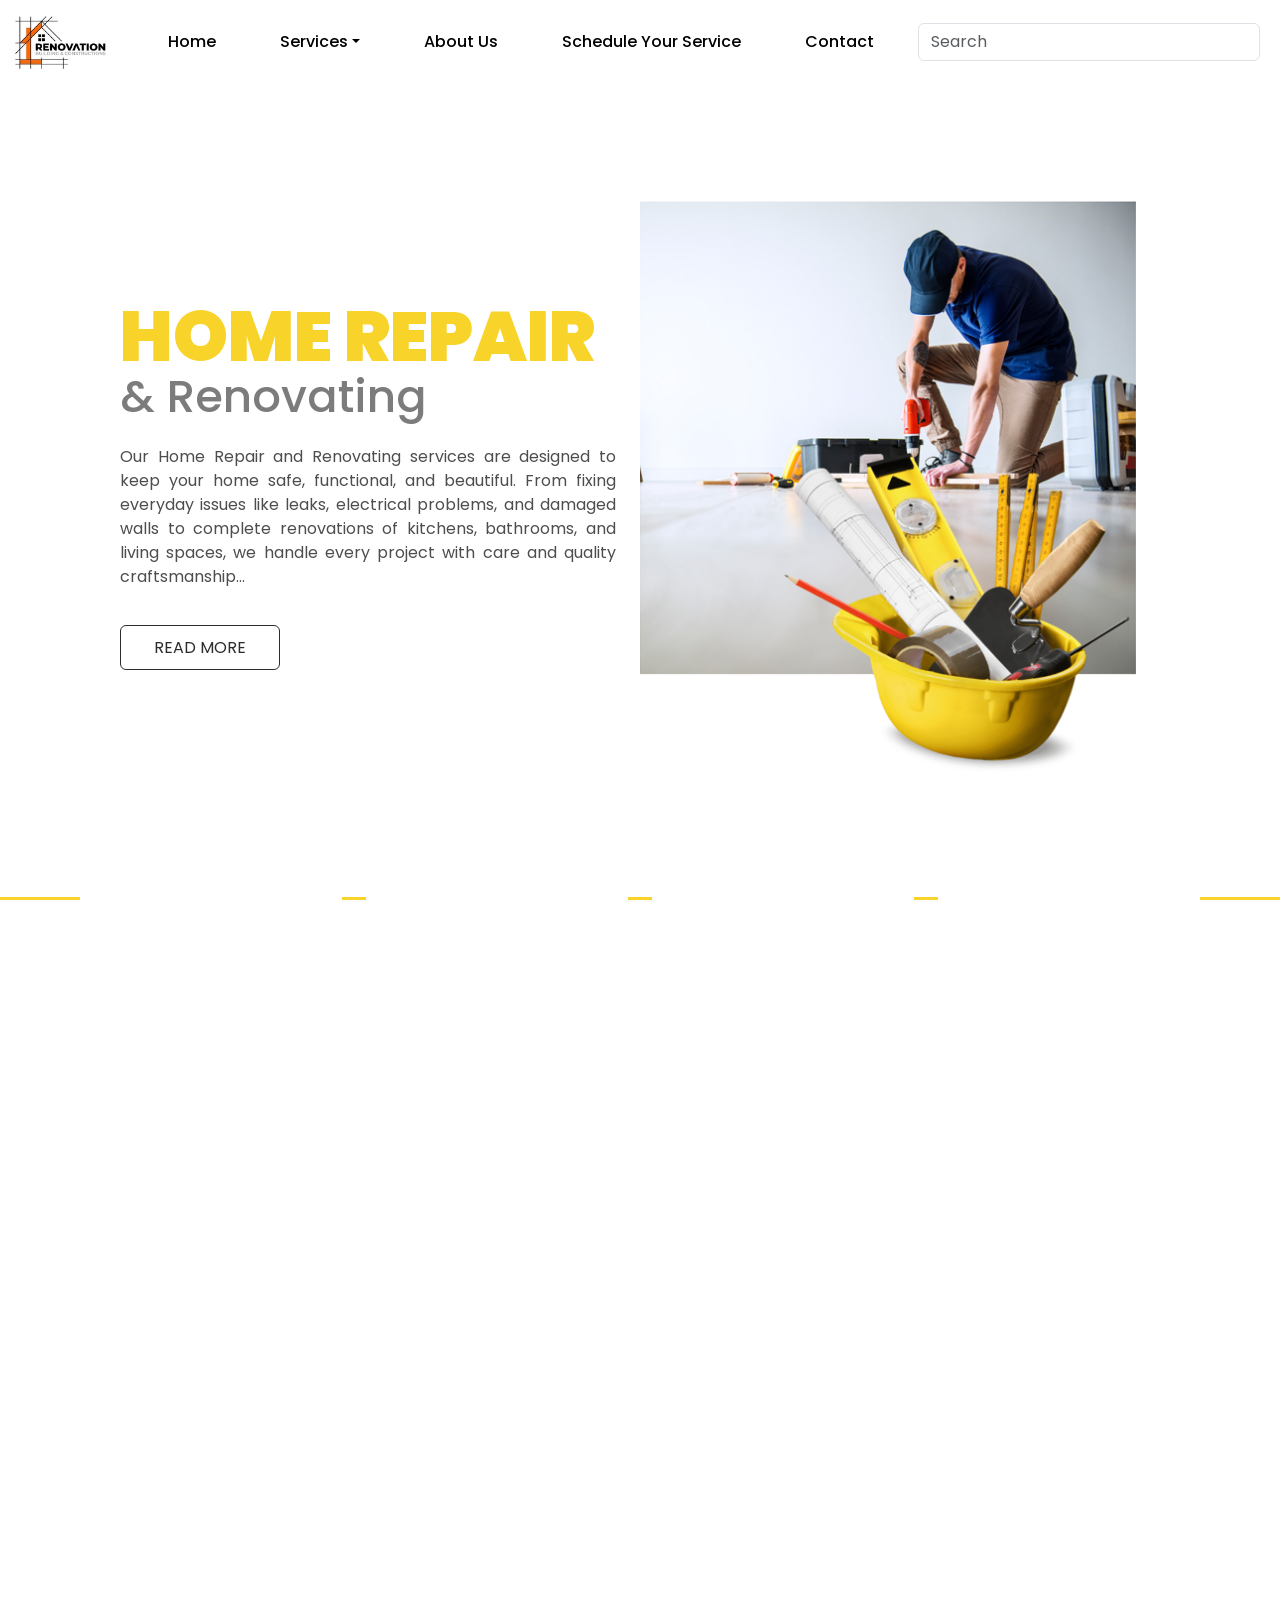
==== commit 9ccf2628: "bug fix" ====
--- a/index.html
+++ b/index.html
@@ -730,8 +730,8 @@
       </button>
 
       <div class="collapse navbar-collapse" id="navbarSupportedContent">
-        <ul class="navbar-nav me-auto mx-auto mb-2 mb-lg-0 gap-3">
-          <li class="nav-item"><a class="nav-link nav-txt" href="#home_section">Home</a></li>
+        <ul class="navbar-nav me-auto mx-auto mb-2 mb-lg-0 gap-5">
+          <li class="nav-item"><a class="nav-link nav-txt" href="index.html">Home</a></li>
 
           <li class="nav-item dropdown">
             <a class="nav-link dropdown-toggle nav-txt" href="#services_section" role="button" data-bs-toggle="dropdown"
@@ -749,7 +749,7 @@
           </li>
 
           <li class="nav-item"><a class="nav-link nav-txt" href="#aboutus_section">About Us</a></li>
-          <li class="nav-item"><a class="nav-link nav-txt" href="#aboutus_2_Section">Schedule Your Service</a></li>
+          <li class="nav-item"><a class="nav-link nav-txt" href="slotbookpage.html">Schedule Your Service</a></li>
           <li class="nav-item"><a class="nav-link nav-txt" href="#footer">Contact</a></li>
         </ul>
 
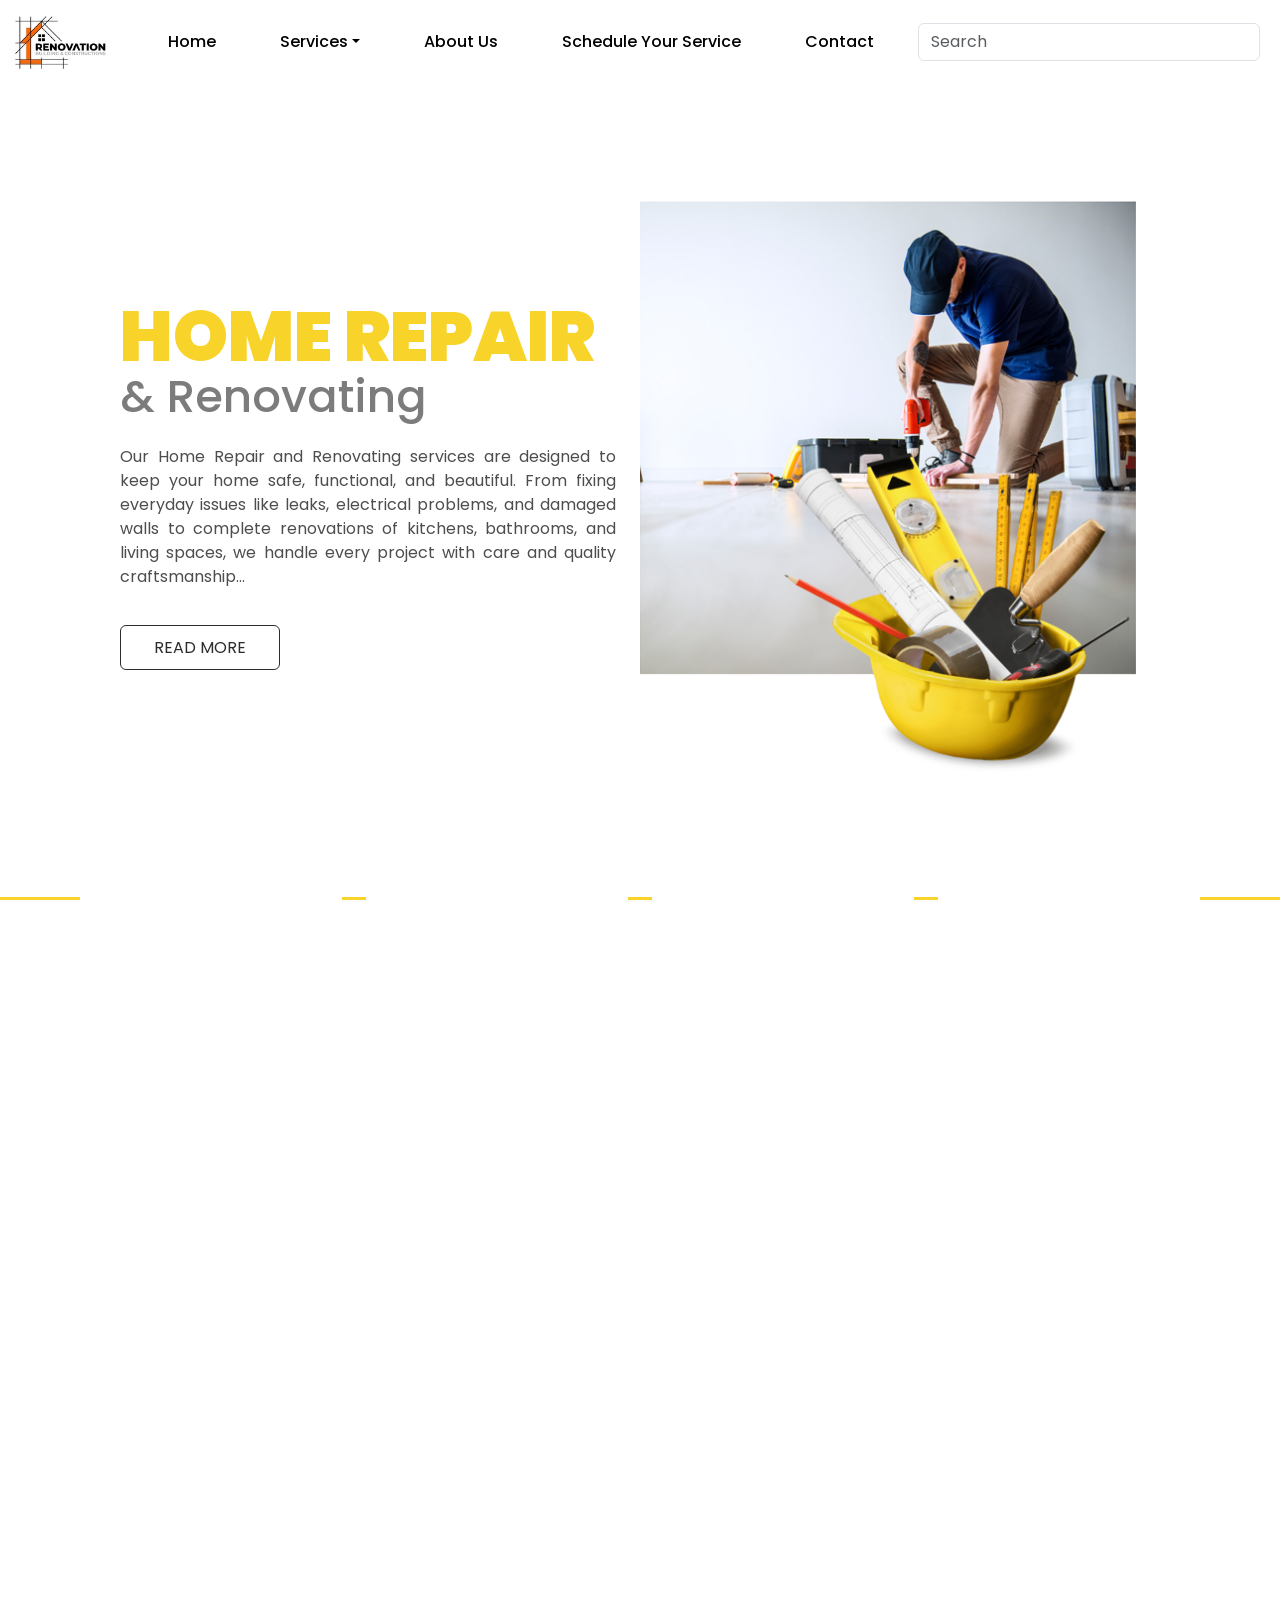
==== commit bb94fa73: "Update index.html" ====
--- a/index.html
+++ b/index.html
@@ -737,14 +737,14 @@
             <a class="nav-link dropdown-toggle nav-txt" href="#services_section" role="button" data-bs-toggle="dropdown"
               aria-expanded="false">Services</a>
             <ul class="dropdown-menu nav-txt">
-              <li><a class="dropdown-item nav-txt" href="#">Home Cleaning</a></li>
-              <li><a class="dropdown-item nav-txt" href="#">Interior Painting</a></li>
-              <li><a class="dropdown-item nav-txt" href="#">Light Fixtures</a></li>
-              <li><a class="dropdown-item nav-txt" href="#">Smart Home</a></li>
-              <li><a class="dropdown-item nav-txt" href="#">Plumbing</a></li>
-              <li><a class="dropdown-item nav-txt" href="#">Flooring</a></li>
-              <li><a class="dropdown-item nav-txt" href="#">Renovation</a></li>
-              <li><a class="dropdown-item nav-txt" href="#">Painting</a></li>
+              <li><a class="dropdown-item nav-txt" href="homecleaning.html">Home Cleaning</a></li>
+              <li><a class="dropdown-item nav-txt" href="intiriorpainting.html">Interior Painting</a></li>
+              <li><a class="dropdown-item nav-txt" href="lightfixtures.html">Light Fixtures</a></li>
+              <li><a class="dropdown-item nav-txt" href="smarthome.html">Smart Home</a></li>
+              <li><a class="dropdown-item nav-txt" href="plumbing.html">Plumbing</a></li>
+              <li><a class="dropdown-item nav-txt" href="flooring.html">Flooring</a></li>
+              <li><a class="dropdown-item nav-txt" href="renovation.html">Renovation</a></li>
+              <li><a class="dropdown-item nav-txt" href="painting.html">Painting</a></li>
             </ul>
           </li>
 
@@ -1020,7 +1020,7 @@
   </section>
 
   <!-- FOOTER -->
-  <footer id="footer" class="pt-4">
+  <footer id="footer" class="">
     <div class="container-fluid footer_container text-center" style="background:#2c2c2c; padding:30px">
       <p class="footer_txt" style="color:#eac60b; margin:0">Copyright 2025 Renovation. All Rights Reserved</p>
       <h6 class="footer_head" style="color:#eac60b; margin-top:12px">Our Social Media</h6>
@@ -1039,4 +1039,4 @@
   <script src="https://cdn.jsdelivr.net/npm/bootstrap@5.3.8/dist/js/bootstrap.bundle.min.js"></script>
 </body>
 
-</html>+</html>
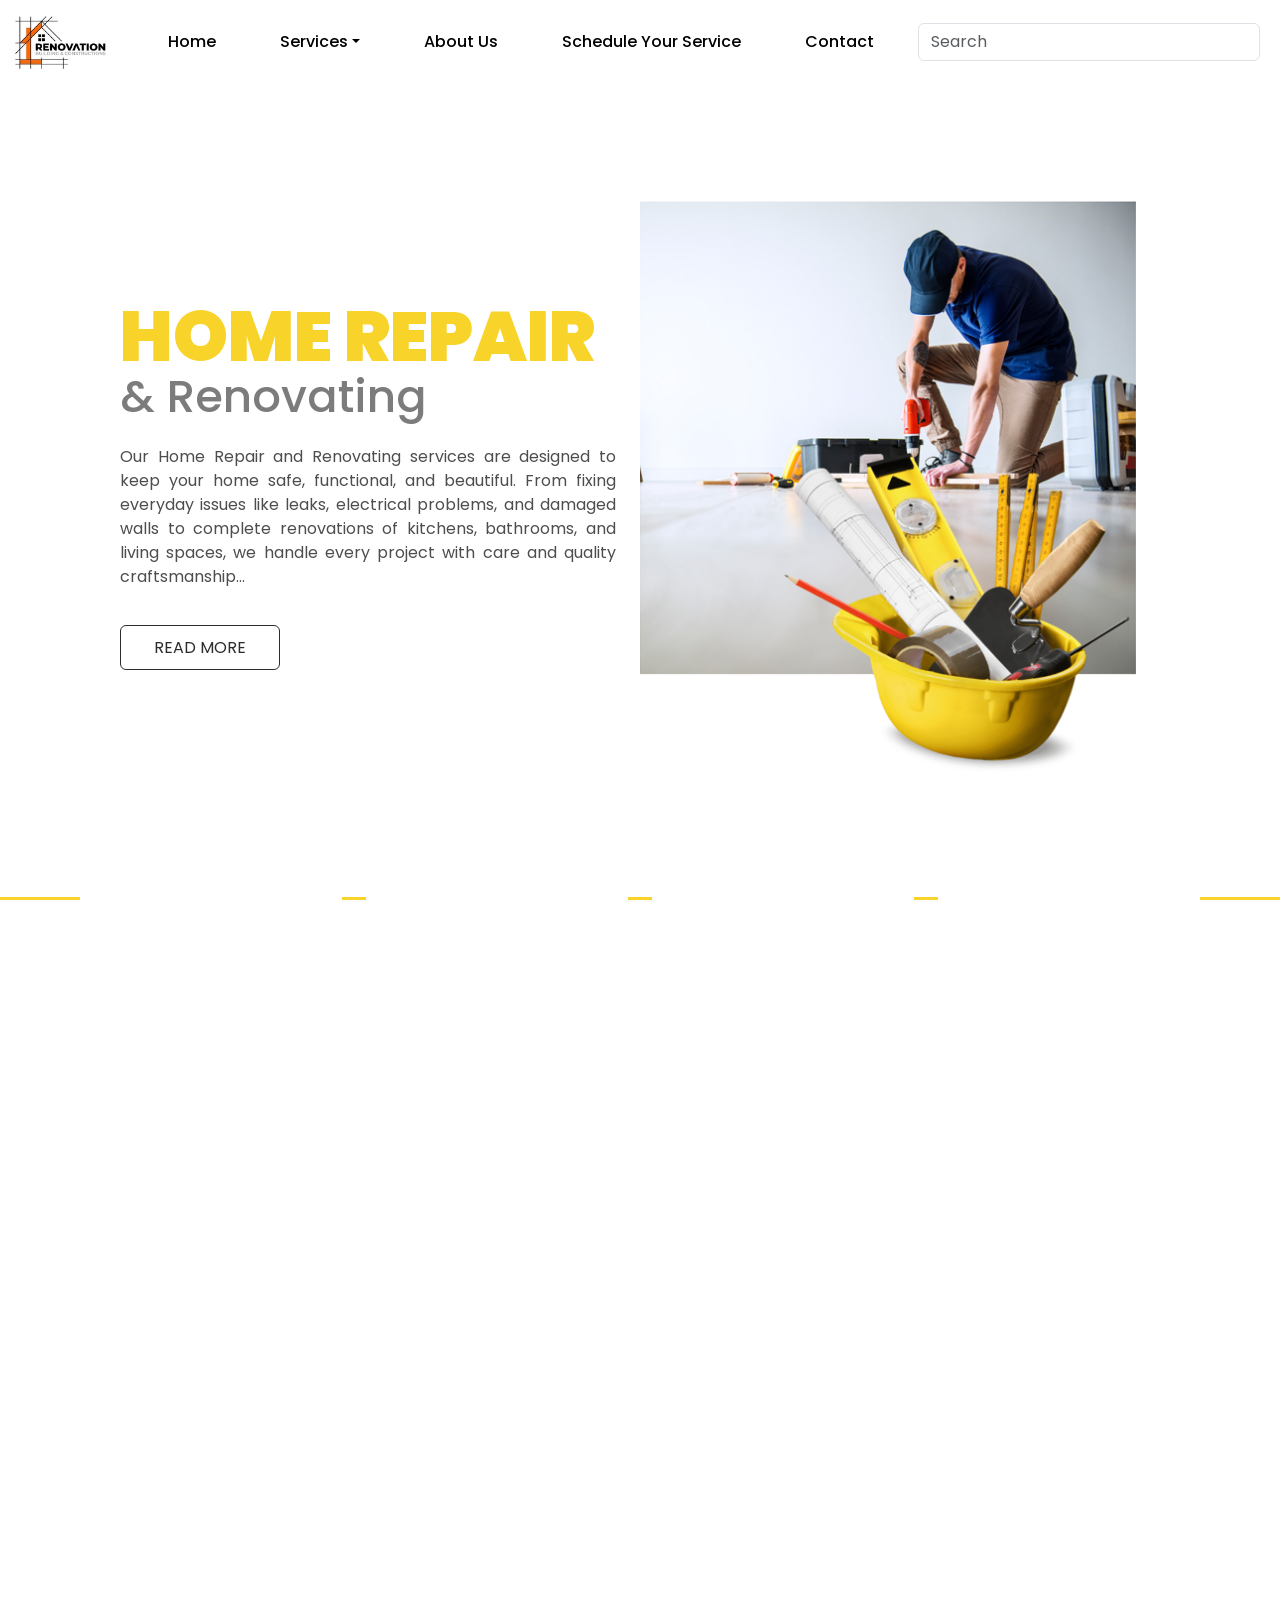
==== commit aec13a7c: "Clean up footer and remove comments in index.html Removed unnecessary comments and cleaned up the fo" ====
--- a/index.html
+++ b/index.html
@@ -992,6 +992,7 @@
 
               <div class="mb-4">
                 <input type="email" name="email" class="form-control" placeholder="Enter a valid email address">
+                \
               </div>
 
               <div class="mb-4">
@@ -1019,7 +1020,6 @@
     </div>
   </section>
 
-  <!-- FOOTER -->
   <footer id="footer" class="">
     <div class="container-fluid footer_container text-center" style="background:#2c2c2c; padding:30px">
       <p class="footer_txt" style="color:#eac60b; margin:0">Copyright 2025 Renovation. All Rights Reserved</p>
@@ -1035,7 +1035,6 @@
     </div>
   </footer>
 
-  <!-- Bootstrap JS (unchanged) -->
   <script src="https://cdn.jsdelivr.net/npm/bootstrap@5.3.8/dist/js/bootstrap.bundle.min.js"></script>
 </body>
 
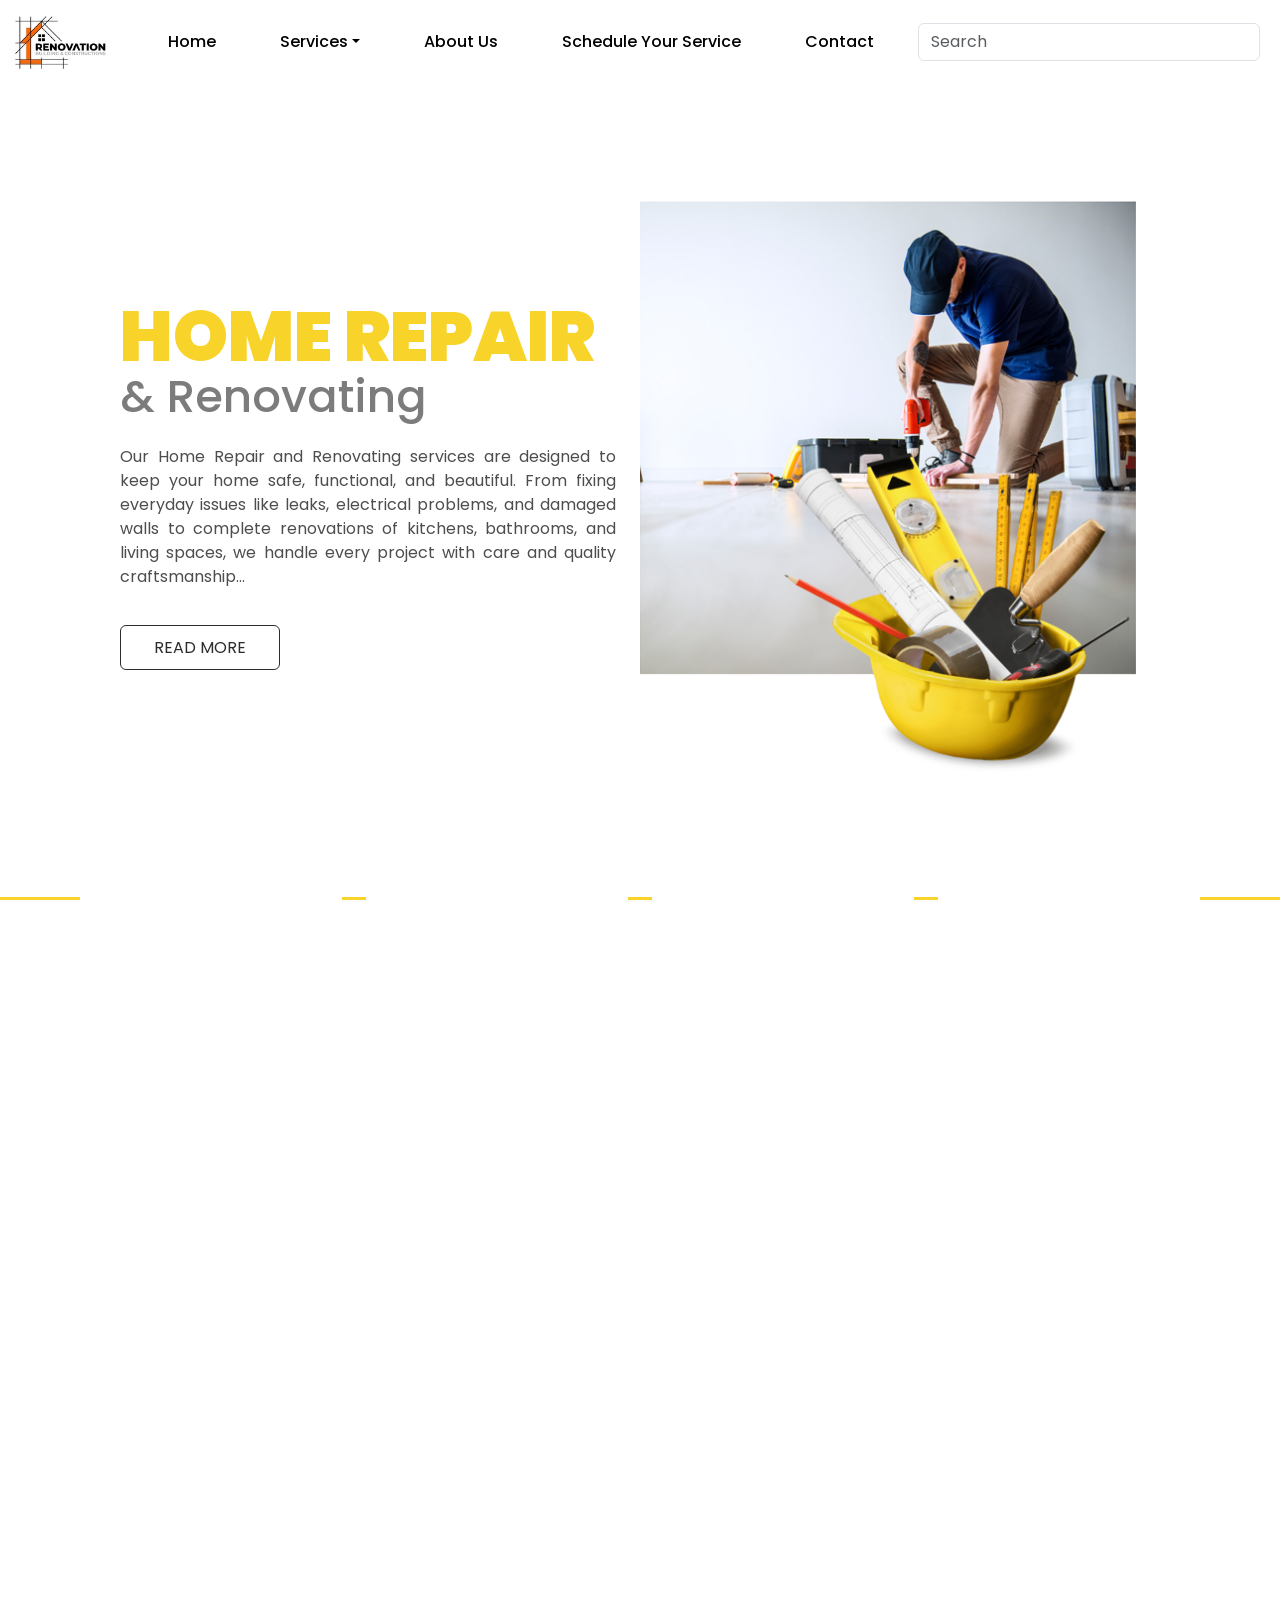
==== commit 12721c55: "checking code" ====
--- a/index.html
+++ b/index.html
@@ -269,8 +269,6 @@
       border-radius: 1px;
     }
 
-    .aboutus_2_txt_container {}
-
     /* Contact */
     .contact_container {
       background: #000;
@@ -394,7 +392,6 @@
       word-break: break-word;
       hyphens: auto
     }
-
     /* ---------------- Breakpoints ---------------- */
     /* Extra Small: phones (max-width:575.98px) */
     @media (max-width:575.98px) {
@@ -992,7 +989,6 @@
 
               <div class="mb-4">
                 <input type="email" name="email" class="form-control" placeholder="Enter a valid email address">
-                \
               </div>
 
               <div class="mb-4">
@@ -1020,6 +1016,7 @@
     </div>
   </section>
 
+  <!-- FOOTER -->
   <footer id="footer" class="">
     <div class="container-fluid footer_container text-center" style="background:#2c2c2c; padding:30px">
       <p class="footer_txt" style="color:#eac60b; margin:0">Copyright 2025 Renovation. All Rights Reserved</p>
@@ -1034,8 +1031,7 @@
       </div>
     </div>
   </footer>
-
   <script src="https://cdn.jsdelivr.net/npm/bootstrap@5.3.8/dist/js/bootstrap.bundle.min.js"></script>
 </body>
 
-</html>
+</html>
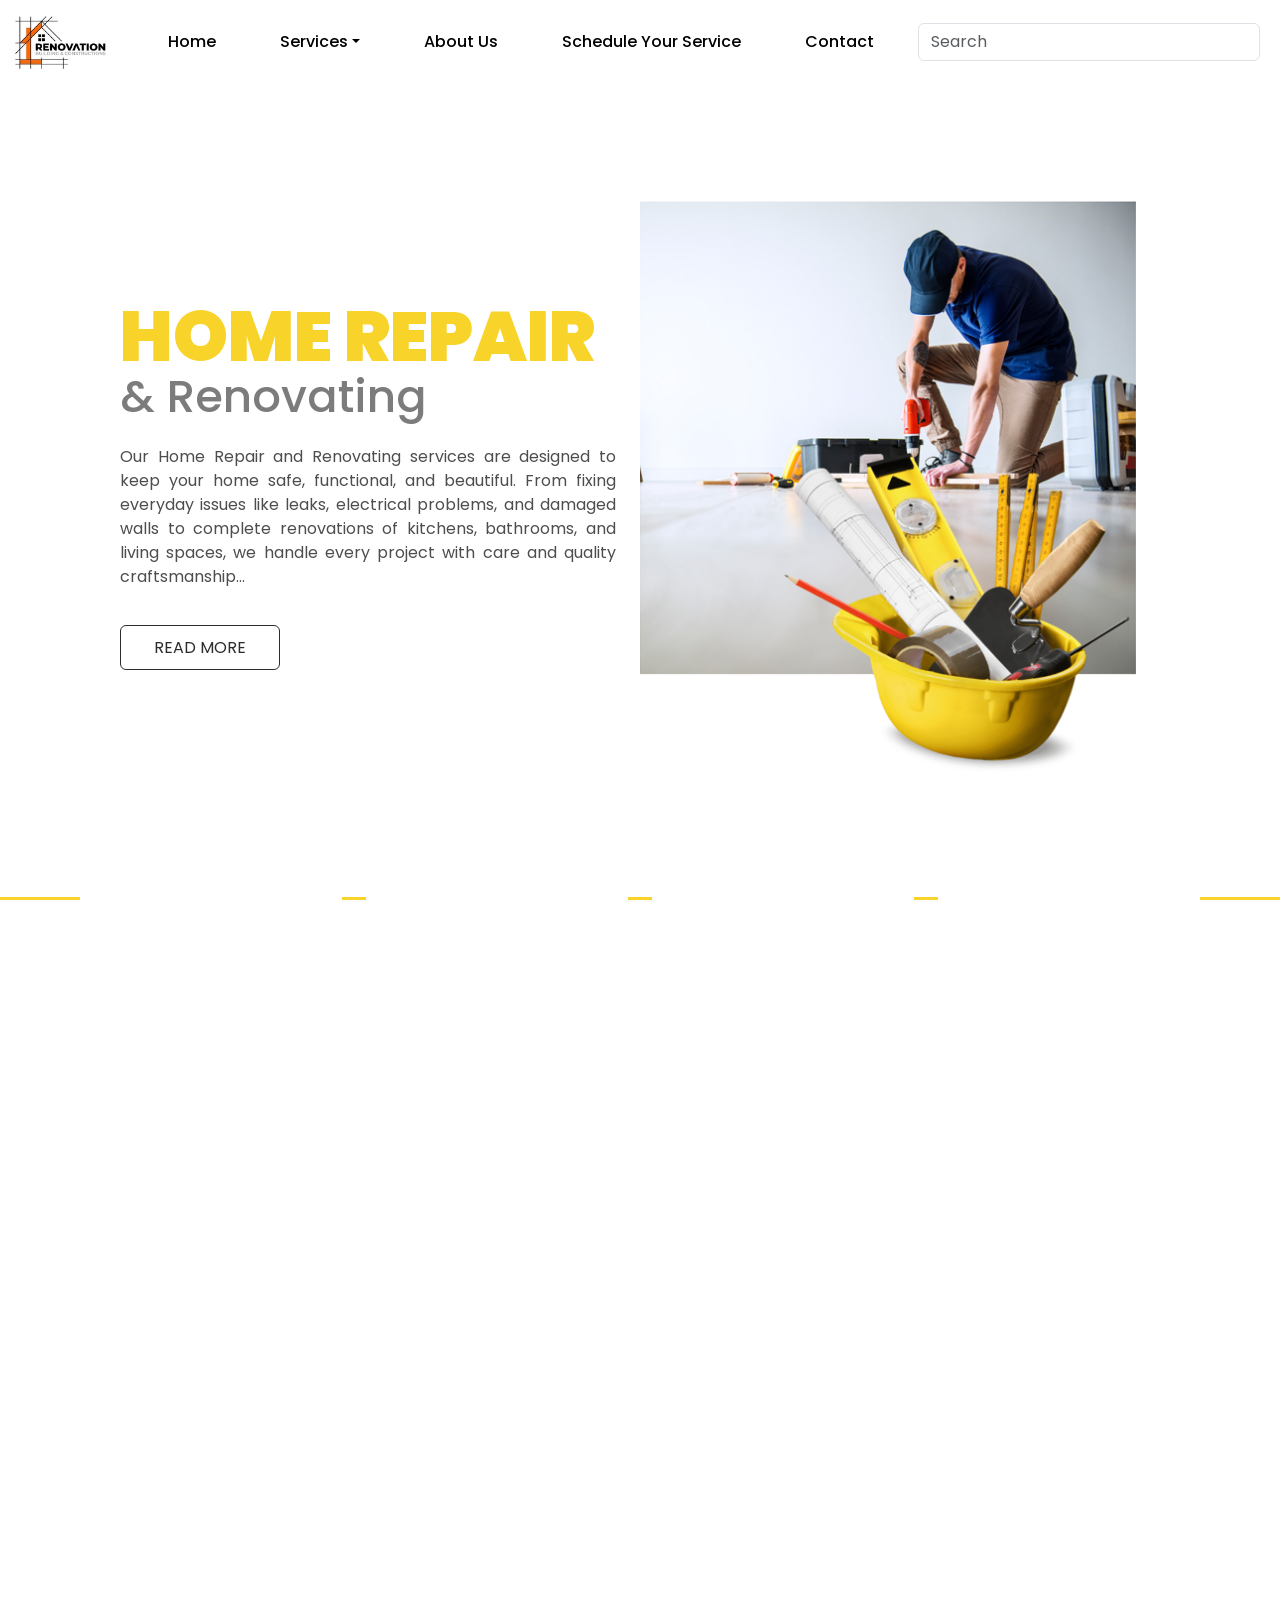
==== commit 1916d62e: "Merge branch 'master' into check" ====
--- a/index.html
+++ b/index.html
@@ -989,6 +989,7 @@
 
               <div class="mb-4">
                 <input type="email" name="email" class="form-control" placeholder="Enter a valid email address">
+                \
               </div>
 
               <div class="mb-4">
@@ -1016,7 +1017,6 @@
     </div>
   </section>
 
-  <!-- FOOTER -->
   <footer id="footer" class="">
     <div class="container-fluid footer_container text-center" style="background:#2c2c2c; padding:30px">
       <p class="footer_txt" style="color:#eac60b; margin:0">Copyright 2025 Renovation. All Rights Reserved</p>
@@ -1031,7 +1031,8 @@
       </div>
     </div>
   </footer>
+
   <script src="https://cdn.jsdelivr.net/npm/bootstrap@5.3.8/dist/js/bootstrap.bundle.min.js"></script>
 </body>
 
-</html>+</html>
